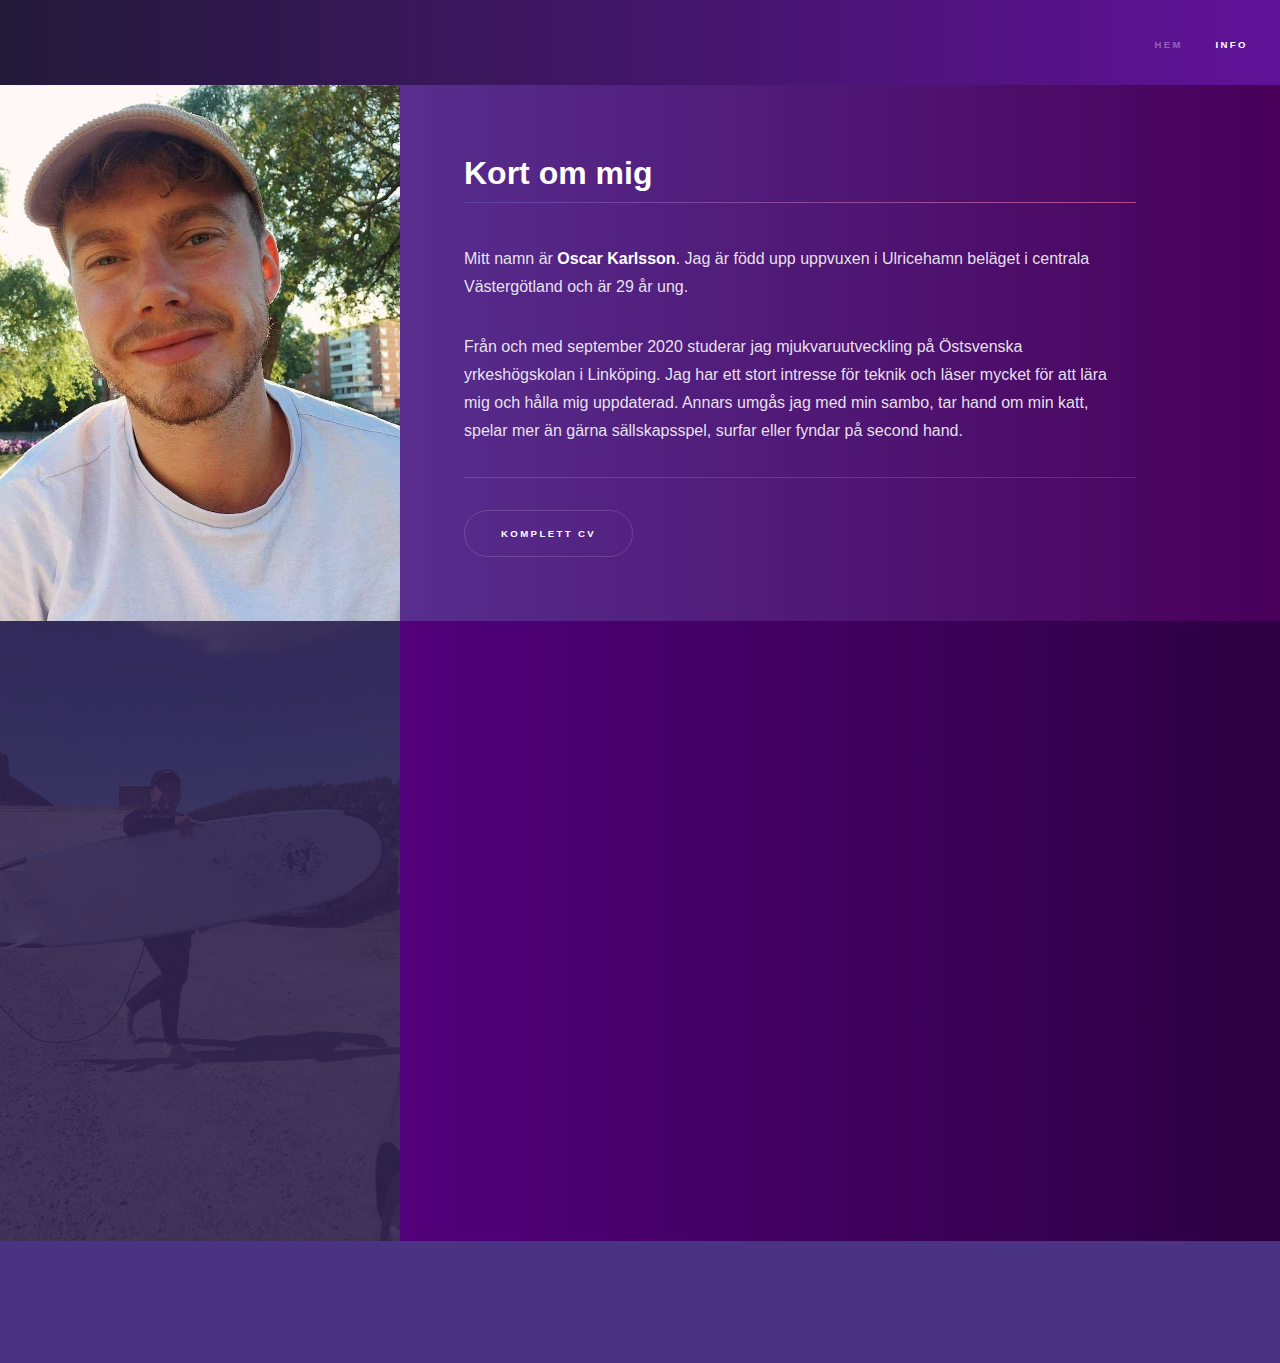
==== deepdive.html @ 20841251 "ready for publish" ====
<!DOCTYPE HTML>

<html>

<head>
	<title>Oscar Karlsson</title>
	<meta charset="utf-8" />
	<meta name="viewport" content="width=device-width, initial-scale=1, user-scalable=no" />
	<link rel="stylesheet" href="assets/css/main.css" />
	<noscript>
		<link rel="stylesheet" href="assets/css/noscript.css" />
	</noscript>
</head>

<body class="is-preload">
	<!-- Header -->
	<header id="header">
		<nav>
			<ul>
				<li><a href="index.html">Hem</a></li>
				<li><a href="deepdive.html" class="active">Info</a></li>
				<!--<li><a href="elements.html">Elements</a></li>-->
			</ul>
		</nav>
	</header>
	<!-- Wrapper -->
	<section id="one" class="wrapper style4 spotlights">
		<section>
			<a class="image"><img src="images/me.jpg" alt="" data-position="center center" /></a>
			<div class="content">
				<div class="inner">
					<h1 class="major">Kort om mig</h1>
					<p>Mitt namn är <b>Oscar Karlsson</b>. Jag är född upp uppvuxen i Ulricehamn
						beläget i centrala Västergötland och är 29 år ung. </p>
					<p>Från och med
						september 2020 studerar jag mjukvaruutveckling på Östsvenska
						yrkeshögskolan i Linköping. Jag har ett stort intresse för teknik och
						läser mycket för att lära mig och hålla mig uppdaterad.
						Annars umgås jag med min sambo, tar hand om min katt, spelar mer
						än gärna sällskapsspel, surfar eller fyndar på second hand.</p>
					<hr />
					<ul class="actions">
						<li><a href="images/CV.Oscar2.pdf" class="button fit">komplett CV</a></li>
					</ul>
				</div>
			</div>
		</section>
	</section>
	<section id="one" class="wrapper style5 spotlights">
		<section>
			<a class="image"><img src="images/surfs.jpg" alt="" data-position="center center" /></a>
			<div class="content">
				<div class="inner">
					<h1 class="major">Tekniker jag kan / vill jobba med</h1>
					<ul class="ul alt">
						<li>.NET C#</li>
						<li>GIT</li>
						<li>Jira</li>
						<li>Scrum</li>
						<li>Node.js</li>
						<li>HTML</li>
						<li>CSS</li>
						<li>Javascript</li>
						<li>SQL</li>
					</ul>
				</div>
			</div>
		</section>
	</section>
	<!-- Footer -->
	<footer id="footer" class="wrapper style1-alt">
		<div class="inner">
			<ul class="menu">

			</ul>
		</div>
	</footer>

	<!-- Scripts -->
	<script src="assets/js/jquery.min.js"></script>
	<script src="assets/js/jquery.scrollex.min.js"></script>
	<script src="assets/js/jquery.scrolly.min.js"></script>
	<script src="assets/js/browser.min.js"></script>
	<script src="assets/js/breakpoints.min.js"></script>
	<script src="assets/js/util.js"></script>
	<script src="assets/js/main.js"></script>

</body>

</html>
---- assets/css/main.css ----
@import url(fontawesome-all.min.css);

/*
	Hyperspace by HTML5 UP
	html5up.net | @ajlkn
	Free for personal and commercial use under the CCA 3.0 license (html5up.net/license)
*/

html, body, div, span, applet, object,
iframe, h1, h2, h3, h4, h5, h6, p, blockquote,
pre, a, abbr, acronym, address, big, cite,
code, del, dfn, em, img, ins, kbd, q, s, samp,
small, strike, strong, sub, sup, tt, var, b,
u, i, center, dl, dt, dd, ol, ul, li, fieldset,
form, label, legend, table, caption, tbody,
tfoot, thead, tr, th, td, article, aside,
canvas, details, embed, figure, figcaption,
footer, header, hgroup, menu, nav, output, ruby,
section, summary, time, mark, audio, video {
	margin: 0;
	padding: 0;
	border: 0;
	font-size: 100%;
	font: inherit;
	vertical-align: baseline;}

article, aside, details, figcaption, figure,
footer, header, hgroup, menu, nav, section {
	display: block;}

body {
	line-height: 1;
}

ol, ul {
	list-style: none;
}

blockquote, q {
	quotes: none;
}

	blockquote:before, blockquote:after, q:before, q:after {
		content: '';
		content: none;
	}

table {
	border-collapse: collapse;
	border-spacing: 0;
}

body {
	-webkit-text-size-adjust: none;
}

mark {
	background-color: transparent;
	color: inherit;
}

input::-moz-focus-inner {
	border: 0;
	padding: 0;
}

input, select, textarea {
	-moz-appearance: none;
	-webkit-appearance: none;
	-ms-appearance: none;
	appearance: none;
}

/* Basic */

	@-ms-viewport {
		width: device-width;
	}

	body {
		-ms-overflow-style: scrollbar;
	}

	@media screen and (max-width: 480px) {

		html, body {
			min-width: 320px;
		}

	}

	html {
		box-sizing: border-box;
	}

	*, *:before, *:after {
		box-sizing: inherit;
	}

	body {
		background: #312450;
	}

		body.is-preload *, body.is-preload *:before, body.is-preload *:after {
			-moz-animation: none !important;
			-webkit-animation: none !important;
			-ms-animation: none !important;
			animation: none !important;
			-moz-transition: none !important;
			-webkit-transition: none !important;
			-ms-transition: none !important;
			transition: none !important;
		}

/* Type */

	body, input, select, textarea {
		color: rgba(255, 255, 255, 0.877);
		font-family: -apple-system, BlinkMacSystemFont, 'Segoe UI', Roboto, Oxygen, Ubuntu, Cantarell, 'Open Sans', 'Helvetica Neue', sans-serif;
		font-size: 16.5pt;
		font-weight: normal;
		line-height: 1.75;
	}

		@media screen and (max-width: 1680px) {

			body, input, select, textarea {
				font-size: 13pt;
			}

		}

		@media screen and (max-width: 1280px) {

			body, input, select, textarea {
				font-size: 12pt;
			}

		}

		@media screen and (max-width: 360px) {

			body, input, select, textarea {
				font-size: 11pt;
			}

		}

	a {
		-moz-transition: color 0.2s ease, border-bottom-color 0.2s ease;
		-webkit-transition: color 0.2s ease, border-bottom-color 0.2s ease;
		-ms-transition: color 0.2s ease, border-bottom-color 0.2s ease;
		transition: color 0.2s ease, border-bottom-color 0.2s ease;
		border-bottom: dotted 1px rgba(255, 255, 255, 0.35);
		color: inherit;
		text-decoration: none;
	}

		a:hover {
			border-bottom-color: transparent;
			color: #ffffff;
		}

	strong, b {
		color: #ffffff;
		font-weight: bold;
	}

	em, i {
		font-style: italic;
	}

	p {
		margin: 0 0 2em 0;
	}

	h1, h2, h3, h4, h5, h6 {
		color: #ffffff;
		font-weight: bold;
		line-height: 1.5;
		margin: 0 0 0.5em 0;
	}

		h1 a, h2 a, h3 a, h4 a, h5 a, h6 a {
			color: inherit;
			text-decoration: none;
		}

	h1 {
		font-size: 2.0em;
	}

		h1.major {
			margin: 0 0 1.3em 0;
			position: relative;
			padding-bottom: 0.2em;
		}

			h1.major:after {
				background-image: -moz-linear-gradient(to right, #5e42a6, #b74e91);
				background-image: -webkit-linear-gradient(to right, #5e42a6, #b74e91);
				background-image: -ms-linear-gradient(to right, #5e42a6, #b74e91);
				background-image: linear-gradient(to right, #5e42a6, #b74e91);
				-moz-transition: max-width 0.2s ease;
				-webkit-transition: max-width 0.2s ease;
				-ms-transition: max-width 0.2s ease;
				transition: max-width 0.2s ease;
				border-radius: 0.2em;
				bottom: 0;
				content: '';
				height: 0.05em;
				position: absolute;
				right: 0;
				width: 100%;
			}

	h2 {
		font-size: 1.75em;
	}

	h3 {
		font-size: 1.1em;
	}

	h4 {
		font-size: 1em;
	}

	h5 {
		font-size: 0.8em;
	}

	h6 {
		font-size: 0.6em;
	}

	@media screen and (max-width: 736px) {

		h1 {
			font-size: 2em;
		}

		h2 {
			font-size: 1.25em;
		}

		h3 {
			font-size: 1em;
		}

		h4 {
			font-size: 0.8em;
		}

		h5 {
			font-size: 0.6em;
		}

		h6 {
			font-size: 0.6em;
		}

	}

	sub {
		font-size: 0.8em;
		position: relative;
		top: 0.5em;
	}

	sup {
		font-size: 0.8em;
		position: relative;
		top: -0.5em;
	}

	blockquote {
		border-left: solid 4px rgba(255, 255, 255, 0.15);
		font-style: italic;
		margin: 0 0 2em 0;
		padding: 0.5em 0 0.5em 2em;
	}

	code {
		background: rgba(255, 255, 255, 0.05);
		border-radius: 0.25em;
		border: solid 1px rgba(255, 255, 255, 0.15);
		font-family: "Courier New", monospace;
		font-size: 0.9em;
		margin: 0 0.25em;
		padding: 0.25em 0.65em;
	}

	pre {
		-webkit-overflow-scrolling: touch;
		font-family: "Courier New", monospace;
		font-size: 0.9em;
		margin: 0 0 2em 0;
	}

		pre code {
			display: block;
			line-height: 1.75em;
			padding: 1em 1.5em;
			overflow-x: auto;
		}

	hr {
		border: 0;
		border-bottom: solid 1px rgba(255, 255, 255, 0.15);
		margin: 2em 0;
	}

		hr.major {
			margin: 3em 0;
		}

	.align-left {
		text-align: left;
	}

	.align-center {
		text-align: center;
	}

	.align-right {
		text-align: right;
	}

/* Row */

	.row {
		display: flex;
		flex-wrap: wrap;
		box-sizing: border-box;
		align-items: stretch;
	}

		.row > * {
			box-sizing: border-box;
		}

		.row.gtr-uniform > * > :last-child {
			margin-bottom: 0;
		}

		.row.aln-left {
			justify-content: flex-start;
		}

		.row.aln-center {
			justify-content: center;
		}

		.row.aln-right {
			justify-content: flex-end;
		}

		.row.aln-top {
			align-items: flex-start;
		}

		.row.aln-middle {
			align-items: center;
		}

		.row.aln-bottom {
			align-items: flex-end;
		}

		.row > .imp {
			order: -1;
		}

		.row > .col-1 {
			width: 8.33333%;
		}

		.row > .off-1 {
			margin-left: 8.33333%;
		}

		.row > .col-2 {
			width: 16.66667%;
		}

		.row > .off-2 {
			margin-left: 16.66667%;
		}

		.row > .col-3 {
			width: 25%;
		}

		.row > .off-3 {
			margin-left: 25%;
		}

		.row > .col-4 {
			width: 33.33333%;
		}

		.row > .off-4 {
			margin-left: 33.33333%;
		}

		.row > .col-5 {
			width: 41.66667%;
		}

		.row > .off-5 {
			margin-left: 41.66667%;
		}

		.row > .col-6 {
			width: 50%;
		}

		.row > .off-6 {
			margin-left: 50%;
		}

		.row > .col-7 {
			width: 58.33333%;
		}

		.row > .off-7 {
			margin-left: 58.33333%;
		}

		.row > .col-8 {
			width: 66.66667%;
		}

		.row > .off-8 {
			margin-left: 66.66667%;
		}

		.row > .col-9 {
			width: 75%;
		}

		.row > .off-9 {
			margin-left: 75%;
		}

		.row > .col-10 {
			width: 83.33333%;
		}

		.row > .off-10 {
			margin-left: 83.33333%;
		}

		.row > .col-11 {
			width: 91.66667%;
		}

		.row > .off-11 {
			margin-left: 91.66667%;
		}

		.row > .col-12 {
			width: 100%;
		}

		.row > .off-12 {
			margin-left: 100%;
		}

		.row.gtr-0 {
			margin-top: 0;
			margin-left: 0em;
		}

			.row.gtr-0 > * {
				padding: 0 0 0 0em;
			}

			.row.gtr-0.gtr-uniform {
				margin-top: 0em;
			}

				.row.gtr-0.gtr-uniform > * {
					padding-top: 0em;
				}

		.row.gtr-25 {
			margin-top: 0;
			margin-left: -0.375em;
		}

			.row.gtr-25 > * {
				padding: 0 0 0 0.375em;
			}

			.row.gtr-25.gtr-uniform {
				margin-top: -0.375em;
			}

				.row.gtr-25.gtr-uniform > * {
					padding-top: 0.375em;
				}

		.row.gtr-50 {
			margin-top: 0;
			margin-left: -0.75em;
		}

			.row.gtr-50 > * {
				padding: 0 0 0 0.75em;
			}

			.row.gtr-50.gtr-uniform {
				margin-top: -0.75em;
			}

				.row.gtr-50.gtr-uniform > * {
					padding-top: 0.75em;
				}

		.row {
			margin-top: 0;
			margin-left: -1.5em;
		}

			.row > * {
				padding: 0 0 0 1.5em;
			}

			.row.gtr-uniform {
				margin-top: -1.5em;
			}

				.row.gtr-uniform > * {
					padding-top: 1.5em;
				}

		.row.gtr-150 {
			margin-top: 0;
			margin-left: -2.25em;
		}

			.row.gtr-150 > * {
				padding: 0 0 0 2.25em;
			}

			.row.gtr-150.gtr-uniform {
				margin-top: -2.25em;
			}

				.row.gtr-150.gtr-uniform > * {
					padding-top: 2.25em;
				}

		.row.gtr-200 {
			margin-top: 0;
			margin-left: -3em;
		}

			.row.gtr-200 > * {
				padding: 0 0 0 3em;
			}

			.row.gtr-200.gtr-uniform {
				margin-top: -3em;
			}

				.row.gtr-200.gtr-uniform > * {
					padding-top: 3em;
				}

		@media screen and (max-width: 1680px) {

			.row {
				display: flex;
				flex-wrap: wrap;
				box-sizing: border-box;
				align-items: stretch;
			}

				.row > * {
					box-sizing: border-box;
				}

				.row.gtr-uniform > * > :last-child {
					margin-bottom: 0;
				}

				.row.aln-left {
					justify-content: flex-start;
				}

				.row.aln-center {
					justify-content: center;
				}

				.row.aln-right {
					justify-content: flex-end;
				}

				.row.aln-top {
					align-items: flex-start;
				}

				.row.aln-middle {
					align-items: center;
				}

				.row.aln-bottom {
					align-items: flex-end;
				}

				.row > .imp-xlarge {
					order: -1;
				}

				.row > .col-1-xlarge {
					width: 8.33333%;
				}

				.row > .off-1-xlarge {
					margin-left: 8.33333%;
				}

				.row > .col-2-xlarge {
					width: 16.66667%;
				}

				.row > .off-2-xlarge {
					margin-left: 16.66667%;
				}

				.row > .col-3-xlarge {
					width: 25%;
				}

				.row > .off-3-xlarge {
					margin-left: 25%;
				}

				.row > .col-4-xlarge {
					width: 33.33333%;
				}

				.row > .off-4-xlarge {
					margin-left: 33.33333%;
				}

				.row > .col-5-xlarge {
					width: 41.66667%;
				}

				.row > .off-5-xlarge {
					margin-left: 41.66667%;
				}

				.row > .col-6-xlarge {
					width: 50%;
				}

				.row > .off-6-xlarge {
					margin-left: 50%;
				}

				.row > .col-7-xlarge {
					width: 58.33333%;
				}

				.row > .off-7-xlarge {
					margin-left: 58.33333%;
				}

				.row > .col-8-xlarge {
					width: 66.66667%;
				}

				.row > .off-8-xlarge {
					margin-left: 66.66667%;
				}

				.row > .col-9-xlarge {
					width: 75%;
				}

				.row > .off-9-xlarge {
					margin-left: 75%;
				}

				.row > .col-10-xlarge {
					width: 83.33333%;
				}

				.row > .off-10-xlarge {
					margin-left: 83.33333%;
				}

				.row > .col-11-xlarge {
					width: 91.66667%;
				}

				.row > .off-11-xlarge {
					margin-left: 91.66667%;
				}

				.row > .col-12-xlarge {
					width: 100%;
				}

				.row > .off-12-xlarge {
					margin-left: 100%;
				}

				.row.gtr-0 {
					margin-top: 0;
					margin-left: 0em;
				}

					.row.gtr-0 > * {
						padding: 0 0 0 0em;
					}

					.row.gtr-0.gtr-uniform {
						margin-top: 0em;
					}

						.row.gtr-0.gtr-uniform > * {
							padding-top: 0em;
						}

				.row.gtr-25 {
					margin-top: 0;
					margin-left: -0.375em;
				}

					.row.gtr-25 > * {
						padding: 0 0 0 0.375em;
					}

					.row.gtr-25.gtr-uniform {
						margin-top: -0.375em;
					}

						.row.gtr-25.gtr-uniform > * {
							padding-top: 0.375em;
						}

				.row.gtr-50 {
					margin-top: 0;
					margin-left: -0.75em;
				}

					.row.gtr-50 > * {
						padding: 0 0 0 0.75em;
					}

					.row.gtr-50.gtr-uniform {
						margin-top: -0.75em;
					}

						.row.gtr-50.gtr-uniform > * {
							padding-top: 0.75em;
						}

				.row {
					margin-top: 0;
					margin-left: -1.5em;
				}

					.row > * {
						padding: 0 0 0 1.5em;
					}

					.row.gtr-uniform {
						margin-top: -1.5em;
					}

						.row.gtr-uniform > * {
							padding-top: 1.5em;
						}

				.row.gtr-150 {
					margin-top: 0;
					margin-left: -2.25em;
				}

					.row.gtr-150 > * {
						padding: 0 0 0 2.25em;
					}

					.row.gtr-150.gtr-uniform {
						margin-top: -2.25em;
					}

						.row.gtr-150.gtr-uniform > * {
							padding-top: 2.25em;
						}

				.row.gtr-200 {
					margin-top: 0;
					margin-left: -3em;
				}

					.row.gtr-200 > * {
						padding: 0 0 0 3em;
					}

					.row.gtr-200.gtr-uniform {
						margin-top: -3em;
					}

						.row.gtr-200.gtr-uniform > * {
							padding-top: 3em;
						}

		}

		@media screen and (max-width: 1280px) {

			.row {
				display: flex;
				flex-wrap: wrap;
				box-sizing: border-box;
				align-items: stretch;
			}

				.row > * {
					box-sizing: border-box;
				}

				.row.gtr-uniform > * > :last-child {
					margin-bottom: 0;
				}

				.row.aln-left {
					justify-content: flex-start;
				}

				.row.aln-center {
					justify-content: center;
				}

				.row.aln-right {
					justify-content: flex-end;
				}

				.row.aln-top {
					align-items: flex-start;
				}

				.row.aln-middle {
					align-items: center;
				}

				.row.aln-bottom {
					align-items: flex-end;
				}

				.row > .imp-large {
					order: -1;
				}

				.row > .col-1-large {
					width: 8.33333%;
				}

				.row > .off-1-large {
					margin-left: 8.33333%;
				}

				.row > .col-2-large {
					width: 16.66667%;
				}

				.row > .off-2-large {
					margin-left: 16.66667%;
				}

				.row > .col-3-large {
					width: 25%;
				}

				.row > .off-3-large {
					margin-left: 25%;
				}

				.row > .col-4-large {
					width: 33.33333%;
				}

				.row > .off-4-large {
					margin-left: 33.33333%;
				}

				.row > .col-5-large {
					width: 41.66667%;
				}

				.row > .off-5-large {
					margin-left: 41.66667%;
				}

				.row > .col-6-large {
					width: 50%;
				}

				.row > .off-6-large {
					margin-left: 50%;
				}

				.row > .col-7-large {
					width: 58.33333%;
				}

				.row > .off-7-large {
					margin-left: 58.33333%;
				}

				.row > .col-8-large {
					width: 66.66667%;
				}

				.row > .off-8-large {
					margin-left: 66.66667%;
				}

				.row > .col-9-large {
					width: 75%;
				}

				.row > .off-9-large {
					margin-left: 75%;
				}

				.row > .col-10-large {
					width: 83.33333%;
				}

				.row > .off-10-large {
					margin-left: 83.33333%;
				}

				.row > .col-11-large {
					width: 91.66667%;
				}

				.row > .off-11-large {
					margin-left: 91.66667%;
				}

				.row > .col-12-large {
					width: 100%;
				}

				.row > .off-12-large {
					margin-left: 100%;
				}

				.row.gtr-0 {
					margin-top: 0;
					margin-left: 0em;
				}

					.row.gtr-0 > * {
						padding: 0 0 0 0em;
					}

					.row.gtr-0.gtr-uniform {
						margin-top: 0em;
					}

						.row.gtr-0.gtr-uniform > * {
							padding-top: 0em;
						}

				.row.gtr-25 {
					margin-top: 0;
					margin-left: -0.375em;
				}

					.row.gtr-25 > * {
						padding: 0 0 0 0.375em;
					}

					.row.gtr-25.gtr-uniform {
						margin-top: -0.375em;
					}

						.row.gtr-25.gtr-uniform > * {
							padding-top: 0.375em;
						}

				.row.gtr-50 {
					margin-top: 0;
					margin-left: -0.75em;
				}

					.row.gtr-50 > * {
						padding: 0 0 0 0.75em;
					}

					.row.gtr-50.gtr-uniform {
						margin-top: -0.75em;
					}

						.row.gtr-50.gtr-uniform > * {
							padding-top: 0.75em;
						}

				.row {
					margin-top: 0;
					margin-left: -1.5em;
				}

					.row > * {
						padding: 0 0 0 1.5em;
					}

					.row.gtr-uniform {
						margin-top: -1.5em;
					}

						.row.gtr-uniform > * {
							padding-top: 1.5em;
						}

				.row.gtr-150 {
					margin-top: 0;
					margin-left: -2.25em;
				}

					.row.gtr-150 > * {
						padding: 0 0 0 2.25em;
					}

					.row.gtr-150.gtr-uniform {
						margin-top: -2.25em;
					}

						.row.gtr-150.gtr-uniform > * {
							padding-top: 2.25em;
						}

				.row.gtr-200 {
					margin-top: 0;
					margin-left: -3em;
				}

					.row.gtr-200 > * {
						padding: 0 0 0 3em;
					}

					.row.gtr-200.gtr-uniform {
						margin-top: -3em;
					}

						.row.gtr-200.gtr-uniform > * {
							padding-top: 3em;
						}

		}

		@media screen and (max-width: 980px) {

			.row {
				display: flex;
				flex-wrap: wrap;
				box-sizing: border-box;
				align-items: stretch;
			}

				.row > * {
					box-sizing: border-box;
				}

				.row.gtr-uniform > * > :last-child {
					margin-bottom: 0;
				}

				.row.aln-left {
					justify-content: flex-start;
				}

				.row.aln-center {
					justify-content: center;
				}

				.row.aln-right {
					justify-content: flex-end;
				}

				.row.aln-top {
					align-items: flex-start;
				}

				.row.aln-middle {
					align-items: center;
				}

				.row.aln-bottom {
					align-items: flex-end;
				}

				.row > .imp-medium {
					order: -1;
				}

				.row > .col-1-medium {
					width: 8.33333%;
				}

				.row > .off-1-medium {
					margin-left: 8.33333%;
				}

				.row > .col-2-medium {
					width: 16.66667%;
				}

				.row > .off-2-medium {
					margin-left: 16.66667%;
				}

				.row > .col-3-medium {
					width: 25%;
				}

				.row > .off-3-medium {
					margin-left: 25%;
				}

				.row > .col-4-medium {
					width: 33.33333%;
				}

				.row > .off-4-medium {
					margin-left: 33.33333%;
				}

				.row > .col-5-medium {
					width: 41.66667%;
				}

				.row > .off-5-medium {
					margin-left: 41.66667%;
				}

				.row > .col-6-medium {
					width: 50%;
				}

				.row > .off-6-medium {
					margin-left: 50%;
				}

				.row > .col-7-medium {
					width: 58.33333%;
				}

				.row > .off-7-medium {
					margin-left: 58.33333%;
				}

				.row > .col-8-medium {
					width: 66.66667%;
				}

				.row > .off-8-medium {
					margin-left: 66.66667%;
				}

				.row > .col-9-medium {
					width: 75%;
				}

				.row > .off-9-medium {
					margin-left: 75%;
				}

				.row > .col-10-medium {
					width: 83.33333%;
				}

				.row > .off-10-medium {
					margin-left: 83.33333%;
				}

				.row > .col-11-medium {
					width: 91.66667%;
				}

				.row > .off-11-medium {
					margin-left: 91.66667%;
				}

				.row > .col-12-medium {
					width: 100%;
				}

				.row > .off-12-medium {
					margin-left: 100%;
				}

				.row.gtr-0 {
					margin-top: 0;
					margin-left: 0em;
				}

					.row.gtr-0 > * {
						padding: 0 0 0 0em;
					}

					.row.gtr-0.gtr-uniform {
						margin-top: 0em;
					}

						.row.gtr-0.gtr-uniform > * {
							padding-top: 0em;
						}

				.row.gtr-25 {
					margin-top: 0;
					margin-left: -0.375em;
				}

					.row.gtr-25 > * {
						padding: 0 0 0 0.375em;
					}

					.row.gtr-25.gtr-uniform {
						margin-top: -0.375em;
					}

						.row.gtr-25.gtr-uniform > * {
							padding-top: 0.375em;
						}

				.row.gtr-50 {
					margin-top: 0;
					margin-left: -0.75em;
				}

					.row.gtr-50 > * {
						padding: 0 0 0 0.75em;
					}

					.row.gtr-50.gtr-uniform {
						margin-top: -0.75em;
					}

						.row.gtr-50.gtr-uniform > * {
							padding-top: 0.75em;
						}

				.row {
					margin-top: 0;
					margin-left: -1.5em;
				}

					.row > * {
						padding: 0 0 0 1.5em;
					}

					.row.gtr-uniform {
						margin-top: -1.5em;
					}

						.row.gtr-uniform > * {
							padding-top: 1.5em;
						}

				.row.gtr-150 {
					margin-top: 0;
					margin-left: -2.25em;
				}

					.row.gtr-150 > * {
						padding: 0 0 0 2.25em;
					}

					.row.gtr-150.gtr-uniform {
						margin-top: -2.25em;
					}

						.row.gtr-150.gtr-uniform > * {
							padding-top: 2.25em;
						}

				.row.gtr-200 {
					margin-top: 0;
					margin-left: -3em;
				}

					.row.gtr-200 > * {
						padding: 0 0 0 3em;
					}

					.row.gtr-200.gtr-uniform {
						margin-top: -3em;
					}

						.row.gtr-200.gtr-uniform > * {
							padding-top: 3em;
						}

		}

		@media screen and (max-width: 736px) {

			.row {
				display: flex;
				flex-wrap: wrap;
				box-sizing: border-box;
				align-items: stretch;
			}

				.row > * {
					box-sizing: border-box;
				}

				.row.gtr-uniform > * > :last-child {
					margin-bottom: 0;
				}

				.row.aln-left {
					justify-content: flex-start;
				}

				.row.aln-center {
					justify-content: center;
				}

				.row.aln-right {
					justify-content: flex-end;
				}

				.row.aln-top {
					align-items: flex-start;
				}

				.row.aln-middle {
					align-items: center;
				}

				.row.aln-bottom {
					align-items: flex-end;
				}

				.row > .imp-small {
					order: -1;
				}

				.row > .col-1-small {
					width: 8.33333%;
				}

				.row > .off-1-small {
					margin-left: 8.33333%;
				}

				.row > .col-2-small {
					width: 16.66667%;
				}

				.row > .off-2-small {
					margin-left: 16.66667%;
				}

				.row > .col-3-small {
					width: 25%;
				}

				.row > .off-3-small {
					margin-left: 25%;
				}

				.row > .col-4-small {
					width: 33.33333%;
				}

				.row > .off-4-small {
					margin-left: 33.33333%;
				}

				.row > .col-5-small {
					width: 41.66667%;
				}

				.row > .off-5-small {
					margin-left: 41.66667%;
				}

				.row > .col-6-small {
					width: 50%;
				}

				.row > .off-6-small {
					margin-left: 50%;
				}

				.row > .col-7-small {
					width: 58.33333%;
				}

				.row > .off-7-small {
					margin-left: 58.33333%;
				}

				.row > .col-8-small {
					width: 66.66667%;
				}

				.row > .off-8-small {
					margin-left: 66.66667%;
				}

				.row > .col-9-small {
					width: 75%;
				}

				.row > .off-9-small {
					margin-left: 75%;
				}

				.row > .col-10-small {
					width: 83.33333%;
				}

				.row > .off-10-small {
					margin-left: 83.33333%;
				}

				.row > .col-11-small {
					width: 91.66667%;
				}

				.row > .off-11-small {
					margin-left: 91.66667%;
				}

				.row > .col-12-small {
					width: 100%;
				}

				.row > .off-12-small {
					margin-left: 100%;
				}

				.row.gtr-0 {
					margin-top: 0;
					margin-left: 0em;
				}

					.row.gtr-0 > * {
						padding: 0 0 0 0em;
					}

					.row.gtr-0.gtr-uniform {
						margin-top: 0em;
					}

						.row.gtr-0.gtr-uniform > * {
							padding-top: 0em;
						}

				.row.gtr-25 {
					margin-top: 0;
					margin-left: -0.375em;
				}

					.row.gtr-25 > * {
						padding: 0 0 0 0.375em;
					}

					.row.gtr-25.gtr-uniform {
						margin-top: -0.375em;
					}

						.row.gtr-25.gtr-uniform > * {
							padding-top: 0.375em;
						}

				.row.gtr-50 {
					margin-top: 0;
					margin-left: -0.75em;
				}

					.row.gtr-50 > * {
						padding: 0 0 0 0.75em;
					}

					.row.gtr-50.gtr-uniform {
						margin-top: -0.75em;
					}

						.row.gtr-50.gtr-uniform > * {
							padding-top: 0.75em;
						}

				.row {
					margin-top: 0;
					margin-left: -1.5em;
				}

					.row > * {
						padding: 0 0 0 1.5em;
					}

					.row.gtr-uniform {
						margin-top: -1.5em;
					}

						.row.gtr-uniform > * {
							padding-top: 1.5em;
						}

				.row.gtr-150 {
					margin-top: 0;
					margin-left: -2.25em;
				}

					.row.gtr-150 > * {
						padding: 0 0 0 2.25em;
					}

					.row.gtr-150.gtr-uniform {
						margin-top: -2.25em;
					}

						.row.gtr-150.gtr-uniform > * {
							padding-top: 2.25em;
						}

				.row.gtr-200 {
					margin-top: 0;
					margin-left: -3em;
				}

					.row.gtr-200 > * {
						padding: 0 0 0 3em;
					}

					.row.gtr-200.gtr-uniform {
						margin-top: -3em;
					}

						.row.gtr-200.gtr-uniform > * {
							padding-top: 3em;
						}

		}

		@media screen and (max-width: 480px) {

			.row {
				display: flex;
				flex-wrap: wrap;
				box-sizing: border-box;
				align-items: stretch;
			}

				.row > * {
					box-sizing: border-box;
				}

				.row.gtr-uniform > * > :last-child {
					margin-bottom: 0;
				}

				.row.aln-left {
					justify-content: flex-start;
				}

				.row.aln-center {
					justify-content: center;
				}

				.row.aln-right {
					justify-content: flex-end;
				}

				.row.aln-top {
					align-items: flex-start;
				}

				.row.aln-middle {
					align-items: center;
				}

				.row.aln-bottom {
					align-items: flex-end;
				}

				.row > .imp-xsmall {
					order: -1;
				}

				.row > .col-1-xsmall {
					width: 8.33333%;
				}

				.row > .off-1-xsmall {
					margin-left: 8.33333%;
				}

				.row > .col-2-xsmall {
					width: 16.66667%;
				}

				.row > .off-2-xsmall {
					margin-left: 16.66667%;
				}

				.row > .col-3-xsmall {
					width: 25%;
				}

				.row > .off-3-xsmall {
					margin-left: 25%;
				}

				.row > .col-4-xsmall {
					width: 33.33333%;
				}

				.row > .off-4-xsmall {
					margin-left: 33.33333%;
				}

				.row > .col-5-xsmall {
					width: 41.66667%;
				}

				.row > .off-5-xsmall {
					margin-left: 41.66667%;
				}

				.row > .col-6-xsmall {
					width: 50%;
				}

				.row > .off-6-xsmall {
					margin-left: 50%;
				}

				.row > .col-7-xsmall {
					width: 58.33333%;
				}

				.row > .off-7-xsmall {
					margin-left: 58.33333%;
				}

				.row > .col-8-xsmall {
					width: 66.66667%;
				}

				.row > .off-8-xsmall {
					margin-left: 66.66667%;
				}

				.row > .col-9-xsmall {
					width: 75%;
				}

				.row > .off-9-xsmall {
					margin-left: 75%;
				}

				.row > .col-10-xsmall {
					width: 83.33333%;
				}

				.row > .off-10-xsmall {
					margin-left: 83.33333%;
				}

				.row > .col-11-xsmall {
					width: 91.66667%;
				}

				.row > .off-11-xsmall {
					margin-left: 91.66667%;
				}

				.row > .col-12-xsmall {
					width: 100%;
				}

				.row > .off-12-xsmall {
					margin-left: 100%;
				}

				.row.gtr-0 {
					margin-top: 0;
					margin-left: 0em;
				}

					.row.gtr-0 > * {
						padding: 0 0 0 0em;
					}

					.row.gtr-0.gtr-uniform {
						margin-top: 0em;
					}

						.row.gtr-0.gtr-uniform > * {
							padding-top: 0em;
						}

				.row.gtr-25 {
					margin-top: 0;
					margin-left: -0.375em;
				}

					.row.gtr-25 > * {
						padding: 0 0 0 0.375em;
					}

					.row.gtr-25.gtr-uniform {
						margin-top: -0.375em;
					}

						.row.gtr-25.gtr-uniform > * {
							padding-top: 0.375em;
						}

				.row.gtr-50 {
					margin-top: 0;
					margin-left: -0.75em;
				}

					.row.gtr-50 > * {
						padding: 0 0 0 0.75em;
					}

					.row.gtr-50.gtr-uniform {
						margin-top: -0.75em;
					}

						.row.gtr-50.gtr-uniform > * {
							padding-top: 0.75em;
						}

				.row {
					margin-top: 0;
					margin-left: -1.5em;
				}

					.row > * {
						padding: 0 0 0 1.5em;
					}

					.row.gtr-uniform {
						margin-top: -1.5em;
					}

						.row.gtr-uniform > * {
							padding-top: 1.5em;
						}

				.row.gtr-150 {
					margin-top: 0;
					margin-left: -2.25em;
				}

					.row.gtr-150 > * {
						padding: 0 0 0 2.25em;
					}

					.row.gtr-150.gtr-uniform {
						margin-top: -2.25em;
					}

						.row.gtr-150.gtr-uniform > * {
							padding-top: 2.25em;
						}

				.row.gtr-200 {
					margin-top: 0;
					margin-left: -3em;
				}

					.row.gtr-200 > * {
						padding: 0 0 0 3em;
					}

					.row.gtr-200.gtr-uniform {
						margin-top: -3em;
					}

						.row.gtr-200.gtr-uniform > * {
							padding-top: 3em;
						}

		}

/* Box */

	.box {
		border-radius: 0.25em;
		border: solid 1px rgba(255, 255, 255, 0.15);
		margin-bottom: 2em;
		padding: 1.5em;
	}

		.box > :last-child,
		.box > :last-child > :last-child,
		.box > :last-child > :last-child > :last-child {
			margin-bottom: 0;
		}

		.box.alt {
			border: 0;
			border-radius: 0;
			padding: 0;
		}

/* Button */

	input[type="submit"],
	input[type="reset"],
	input[type="button"],
	button,
	.button {
		-moz-appearance: none;
		-webkit-appearance: none;
		-ms-appearance: none;
		appearance: none;
		-moz-transition: border-color 0.2s ease;
		-webkit-transition: border-color 0.2s ease;
		-ms-transition: border-color 0.2s ease;
		transition: border-color 0.2s ease;
		background-color: transparent;
		border: solid 1px !important;
		border-color: rgba(255, 255, 255, 0.15) !important;
		border-radius: 3em;
		color: #ffffff !important;
		cursor: pointer;
		display: inline-block;
		font-size: 0.6em;
		font-weight: bold;
		height: calc(4.75em + 2px);
		letter-spacing: 0.25em;
		line-height: 4.75em;
		outline: 0;
		padding: 0 3.75em;
		position: relative;
		text-align: center;
		text-decoration: none;
		text-transform: uppercase;
		white-space: nowrap;
	}

		input[type="submit"]:after,
		input[type="reset"]:after,
		input[type="button"]:after,
		button:after,
		.button:after {
			-moz-transform: scale(0.25);
			-webkit-transform: scale(0.25);
			-ms-transform: scale(0.25);
			transform: scale(0.25);
			pointer-events: none;
			-moz-transition: opacity 0.2s ease, -moz-transform 0.2s ease;
			-webkit-transition: opacity 0.2s ease, -webkit-transform 0.2s ease;
			-ms-transition: opacity 0.2s ease, -ms-transform 0.2s ease;
			transition: opacity 0.2s ease, transform 0.2s ease;
			background: #ffffff;
			border-radius: 3em;
			content: '';
			height: 100%;
			left: 0;
			opacity: 0;
			position: absolute;
			top: 0;
			width: 100%;
		}

		input[type="submit"].icon:before,
		input[type="reset"].icon:before,
		input[type="button"].icon:before,
		button.icon:before,
		.button.icon:before {
			margin-right: 0.75em;
		}

		input[type="submit"].fit,
		input[type="reset"].fit,
		input[type="button"].fit,
		button.fit,
		.button.fit {
			width: 100%;
		}

		input[type="submit"].small,
		input[type="reset"].small,
		input[type="button"].small,
		button.small,
		.button.small {
			font-size: 0.4em;
		}

		input[type="submit"].large,
		input[type="reset"].large,
		input[type="button"].large,
		button.large,
		.button.large {
			font-size: 0.8em;
		}

		input[type="submit"].primary,
		input[type="reset"].primary,
		input[type="button"].primary,
		button.primary,
		.button.primary {
			background-color: #ffffff;
			color: #312450 !important;
		}

			input[type="submit"].primary:after,
			input[type="reset"].primary:after,
			input[type="button"].primary:after,
			button.primary:after,
			.button.primary:after {
				display: none;
			}

		input[type="submit"].disabled, input[type="submit"]:disabled,
		input[type="reset"].disabled,
		input[type="reset"]:disabled,
		input[type="button"].disabled,
		input[type="button"]:disabled,
		button.disabled,
		button:disabled,
		.button.disabled,
		.button:disabled {
			cursor: default;
			opacity: 0.5;
			pointer-events: none;
		}

		input[type="submit"]:hover,
		input[type="reset"]:hover,
		input[type="button"]:hover,
		button:hover,
		.button:hover {
			border-color: rgba(255, 255, 255, 0.55) !important;
		}

			input[type="submit"]:hover:after,
			input[type="reset"]:hover:after,
			input[type="button"]:hover:after,
			button:hover:after,
			.button:hover:after {
				opacity: 0.05;
				-moz-transform: scale(1);
				-webkit-transform: scale(1);
				-ms-transform: scale(1);
				transform: scale(1);
			}

			input[type="submit"]:hover:active,
			input[type="reset"]:hover:active,
			input[type="button"]:hover:active,
			button:hover:active,
			.button:hover:active {
				border-color: #ffffff !important;
			}

				input[type="submit"]:hover:active:after,
				input[type="reset"]:hover:active:after,
				input[type="button"]:hover:active:after,
				button:hover:active:after,
				.button:hover:active:after {
					opacity: 0.1;
				}

/* Features */

	.features {
		display: -moz-flex;
		display: -webkit-flex;
		display: -ms-flex;
		display: flex;
		-moz-flex-wrap: wrap;
		-webkit-flex-wrap: wrap;
		-ms-flex-wrap: wrap;
		flex-wrap: wrap;
		border-radius: 0.25em;
		border: solid 1px rgba(255, 255, 255, 0.15);
		background: rgba(255, 255, 255, 0.05);
		margin: 0 0 2em 0;
	}

		.features section {
			padding: 3.5em 3em 1em 7em ;
			width: 50%;
			border-top: solid 1px rgba(255, 255, 255, 0.15);
			position: relative;
		}

			.features section:nth-child(-n + 2) {
				border-top-width: 0;
			}

			.features section:nth-child(2n) {
				border-left: solid 1px rgba(255, 255, 255, 0.15);
			}

			.features section .icon {
				-moz-transition: opacity 0.5s ease, -moz-transform 0.5s ease;
				-webkit-transition: opacity 0.5s ease, -webkit-transform 0.5s ease;
				-ms-transition: opacity 0.5s ease, -ms-transform 0.5s ease;
				transition: opacity 0.5s ease, transform 0.5s ease;
				-moz-transition-delay: 1s;
				-webkit-transition-delay: 1s;
				-ms-transition-delay: 1s;
				transition-delay: 1s;
				-moz-transform: scale(1);
				-webkit-transform: scale(1);
				-ms-transform: scale(1);
				transform: scale(1);
				position: absolute;
				left: 3em;
				top: 3em;
				opacity: 1;
			}

			.features section:nth-child(1) .icon {
				-moz-transition-delay: 0.15s;
				-webkit-transition-delay: 0.15s;
				-ms-transition-delay: 0.15s;
				transition-delay: 0.15s;
			}

			.features section:nth-child(2) .icon {
				-moz-transition-delay: 0.3s;
				-webkit-transition-delay: 0.3s;
				-ms-transition-delay: 0.3s;
				transition-delay: 0.3s;
			}

			.features section:nth-child(3) .icon {
				-moz-transition-delay: 0.45s;
				-webkit-transition-delay: 0.45s;
				-ms-transition-delay: 0.45s;
				transition-delay: 0.45s;
			}

			.features section:nth-child(4) .icon {
				-moz-transition-delay: 0.6s;
				-webkit-transition-delay: 0.6s;
				-ms-transition-delay: 0.6s;
				transition-delay: 0.6s;
			}

			.features section:nth-child(5) .icon {
				-moz-transition-delay: 0.75s;
				-webkit-transition-delay: 0.75s;
				-ms-transition-delay: 0.75s;
				transition-delay: 0.75s;
			}

			.features section:nth-child(6) .icon {
				-moz-transition-delay: 0.9s;
				-webkit-transition-delay: 0.9s;
				-ms-transition-delay: 0.9s;
				transition-delay: 0.9s;
			}

			.features section:nth-child(7) .icon {
				-moz-transition-delay: 1.05s;
				-webkit-transition-delay: 1.05s;
				-ms-transition-delay: 1.05s;
				transition-delay: 1.05s;
			}

			.features section:nth-child(8) .icon {
				-moz-transition-delay: 1.2s;
				-webkit-transition-delay: 1.2s;
				-ms-transition-delay: 1.2s;
				transition-delay: 1.2s;
			}

			.features section:nth-child(9) .icon {
				-moz-transition-delay: 1.35s;
				-webkit-transition-delay: 1.35s;
				-ms-transition-delay: 1.35s;
				transition-delay: 1.35s;
			}

			.features section:nth-child(10) .icon {
				-moz-transition-delay: 1.5s;
				-webkit-transition-delay: 1.5s;
				-ms-transition-delay: 1.5s;
				transition-delay: 1.5s;
			}

			.features section:nth-child(11) .icon {
				-moz-transition-delay: 1.65s;
				-webkit-transition-delay: 1.65s;
				-ms-transition-delay: 1.65s;
				transition-delay: 1.65s;
			}

			.features section:nth-child(12) .icon {
				-moz-transition-delay: 1.8s;
				-webkit-transition-delay: 1.8s;
				-ms-transition-delay: 1.8s;
				transition-delay: 1.8s;
			}

			.features section:nth-child(13) .icon {
				-moz-transition-delay: 1.95s;
				-webkit-transition-delay: 1.95s;
				-ms-transition-delay: 1.95s;
				transition-delay: 1.95s;
			}

			.features section:nth-child(14) .icon {
				-moz-transition-delay: 2.1s;
				-webkit-transition-delay: 2.1s;
				-ms-transition-delay: 2.1s;
				transition-delay: 2.1s;
			}

			.features section:nth-child(15) .icon {
				-moz-transition-delay: 2.25s;
				-webkit-transition-delay: 2.25s;
				-ms-transition-delay: 2.25s;
				transition-delay: 2.25s;
			}

			.features section:nth-child(16) .icon {
				-moz-transition-delay: 2.4s;
				-webkit-transition-delay: 2.4s;
				-ms-transition-delay: 2.4s;
				transition-delay: 2.4s;
			}

			.features section:nth-child(17) .icon {
				-moz-transition-delay: 2.55s;
				-webkit-transition-delay: 2.55s;
				-ms-transition-delay: 2.55s;
				transition-delay: 2.55s;
			}

			.features section:nth-child(18) .icon {
				-moz-transition-delay: 2.7s;
				-webkit-transition-delay: 2.7s;
				-ms-transition-delay: 2.7s;
				transition-delay: 2.7s;
			}

			.features section:nth-child(19) .icon {
				-moz-transition-delay: 2.85s;
				-webkit-transition-delay: 2.85s;
				-ms-transition-delay: 2.85s;
				transition-delay: 2.85s;
			}

			.features section:nth-child(20) .icon {
				-moz-transition-delay: 3s;
				-webkit-transition-delay: 3s;
				-ms-transition-delay: 3s;
				transition-delay: 3s;
			}

		.features.inactive section .icon {
			-moz-transform: scale(0.5);
			-webkit-transform: scale(0.5);
			-ms-transform: scale(0.5);
			transform: scale(0.5);
			opacity: 0;
		}

		@media screen and (max-width: 980px) {

			.features {
				display: block;
			}

				.features section {
					border-top-width: 1px !important;
					border-left-width: 0 !important;
					width: 100%;
				}

					.features section:first-child {
						border-top-width: 0 !important;
					}

		}

		@media screen and (max-width: 736px) {

			.features section {
				padding: 2.5em 1.5em 0.1em 5.5em ;
			}

				.features section .icon {
					left: 1.5em;
					top: 2em;
				}

		}

		@media screen and (max-width: 480px) {

			.features section {
				padding: 2em 1.5em 0.1em 1.5em ;
			}

				.features section .icon {
					left: 0;
					position: relative;
					top: 0;
				}

		}

/* Form */

	form {
		margin: 0 0 2em 0;
	}

		form > :last-child {
			margin-bottom: 0;
		}

		form > .fields {
			display: -moz-flex;
			display: -webkit-flex;
			display: -ms-flex;
			display: flex;
			-moz-flex-wrap: wrap;
			-webkit-flex-wrap: wrap;
			-ms-flex-wrap: wrap;
			flex-wrap: wrap;
			width: calc(100% + 3em);
			margin: -1.5em 0 2em -1.5em;
		}

			form > .fields > .field {
				-moz-flex-grow: 0;
				-webkit-flex-grow: 0;
				-ms-flex-grow: 0;
				flex-grow: 0;
				-moz-flex-shrink: 0;
				-webkit-flex-shrink: 0;
				-ms-flex-shrink: 0;
				flex-shrink: 0;
				padding: 1.5em 0 0 1.5em;
				width: calc(100% - 1.5em);
			}

				form > .fields > .field.half {
					width: calc(50% - 0.75em);
				}

				form > .fields > .field.third {
					width: calc(100%/3 - 0.5em);
				}

				form > .fields > .field.quarter {
					width: calc(25% - 0.375em);
				}

		@media screen and (max-width: 480px) {

			form > .fields {
				width: calc(100% + 3em);
				margin: -1.5em 0 2em -1.5em;
			}

				form > .fields > .field {
					padding: 1.5em 0 0 1.5em;
					width: calc(100% - 1.5em);
				}

					form > .fields > .field.half {
						width: calc(100% - 1.5em);
					}

					form > .fields > .field.third {
						width: calc(100% - 1.5em);
					}

					form > .fields > .field.quarter {
						width: calc(100% - 1.5em);
					}

		}

	label {
		color: #ffffff;
		font-weight: bold;
		line-height: 1.5;
		margin: 0 0 0.7em 0;
		display: block;
		font-size: 1.1em;
	}

	input[type="text"],
	input[type="password"],
	input[type="email"],
	input[type="tel"],
	select,
	textarea {
		-moz-appearance: none;
		-webkit-appearance: none;
		-ms-appearance: none;
		appearance: none;
		background: rgba(255, 255, 255, 0.05);
		border-radius: 0.25em;
		border: none;
		border: solid 1px rgba(255, 255, 255, 0.15);
		color: inherit;
		display: block;
		outline: 0;
		padding: 0 1em;
		text-decoration: none;
		width: 100%;
	}

		input[type="text"]:invalid,
		input[type="password"]:invalid,
		input[type="email"]:invalid,
		input[type="tel"]:invalid,
		select:invalid,
		textarea:invalid {
			box-shadow: none;
		}

		input[type="text"]:focus,
		input[type="password"]:focus,
		input[type="email"]:focus,
		input[type="tel"]:focus,
		select:focus,
		textarea:focus {
			border-color: #ffffff;
			box-shadow: 0 0 0 1px #ffffff;
		}

	select {
		background-image: url("data:image/svg+xml;charset=utf8,%3Csvg xmlns='http://www.w3.org/2000/svg' width='40' height='40' preserveAspectRatio='none' viewBox='0 0 40 40'%3E%3Cpath d='M9.4,12.3l10.4,10.4l10.4-10.4c0.2-0.2,0.5-0.4,0.9-0.4c0.3,0,0.6,0.1,0.9,0.4l3.3,3.3c0.2,0.2,0.4,0.5,0.4,0.9 c0,0.4-0.1,0.6-0.4,0.9L20.7,31.9c-0.2,0.2-0.5,0.4-0.9,0.4c-0.3,0-0.6-0.1-0.9-0.4L4.3,17.3c-0.2-0.2-0.4-0.5-0.4-0.9 c0-0.4,0.1-0.6,0.4-0.9l3.3-3.3c0.2-0.2,0.5-0.4,0.9-0.4S9.1,12.1,9.4,12.3z' fill='rgba(255, 255, 255, 0.15)' /%3E%3C/svg%3E");
		background-size: 1.25rem;
		background-repeat: no-repeat;
		background-position: calc(100% - 1rem) center;
		height: 2.75em;
		padding-right: 2.75em;
		text-overflow: ellipsis;
	}

		select option {
			color: #ffffff;
			background: #312450;
		}

		select:focus::-ms-value {
			background-color: transparent;
		}

		select::-ms-expand {
			display: none;
		}

	input[type="text"],
	input[type="password"],
	input[type="email"],
	select {
		height: 2.75em;
	}

	textarea {
		padding: 0.75em 1em;
	}

		body.is-ie textarea {
			min-height: 10em;
		}

	input[type="checkbox"],
	input[type="radio"] {
		-moz-appearance: none;
		-webkit-appearance: none;
		-ms-appearance: none;
		appearance: none;
		display: block;
		float: left;
		margin-right: -2em;
		opacity: 0;
		width: 1em;
		z-index: -1;
	}

		input[type="checkbox"] + label,
		input[type="radio"] + label {
			text-decoration: none;
			color: rgba(255, 255, 255, 0.55);
			cursor: pointer;
			display: inline-block;
			font-size: 1em;
			font-weight: normal;
			padding-left: 2.4em;
			padding-right: 0.75em;
			position: relative;
		}

			input[type="checkbox"] + label:before,
			input[type="radio"] + label:before {
				-moz-osx-font-smoothing: grayscale;
				-webkit-font-smoothing: antialiased;
				display: inline-block;
				font-style: normal;
				font-variant: normal;
				text-rendering: auto;
				line-height: 1;
				text-transform: none !important;
				font-family: 'Font Awesome 5 Free';
				font-weight: 900;
			}

			input[type="checkbox"] + label:before,
			input[type="radio"] + label:before {
				background: rgba(255, 255, 255, 0.05);
				border-radius: 0.25em;
				border: solid 1px rgba(255, 255, 255, 0.15);
				content: '';
				display: inline-block;
				font-size: 0.8em;
				height: 2.0625em;
				left: 0;
				line-height: 2.0625em;
				position: absolute;
				text-align: center;
				top: 0;
				width: 2.0625em;
			}

		input[type="checkbox"]:checked + label:before,
		input[type="radio"]:checked + label:before {
			background: #ffffff;
			border-color: #ffffff;
			color: #b74e91;
			content: '\f00c';
		}

		input[type="checkbox"]:focus + label:before,
		input[type="radio"]:focus + label:before {
			border-color: #ffffff;
			box-shadow: 0 0 0 1px #ffffff;
		}

	input[type="checkbox"] + label:before {
		border-radius: 0.25em;
	}

	input[type="radio"] + label:before {
		border-radius: 100%;
	}

	::-webkit-input-placeholder {
		color: rgba(255, 255, 255, 0.35) !important;
		opacity: 1.0;
	}

	:-moz-placeholder {
		color: rgba(255, 255, 255, 0.35) !important;
		opacity: 1.0;
	}

	::-moz-placeholder {
		color: rgba(255, 255, 255, 0.35) !important;
		opacity: 1.0;
	}

	:-ms-input-placeholder {
		color: rgba(255, 255, 255, 0.35) !important;
		opacity: 1.0;
	}

/* Icon */

	.icon {
		text-decoration: none;
		border-bottom: none;
		position: relative;
	}

		.icon:before {
			-moz-osx-font-smoothing: grayscale;
			-webkit-font-smoothing: antialiased;
			display: inline-block;
			font-style: normal;
			font-variant: normal;
			text-rendering: auto;
			line-height: 1;
			text-transform: none !important;
			font-family: 'Font Awesome 5 Free';
			font-weight: 400;
		}

		.icon > .label {
			display: none;
		}

		.icon:before {
			line-height: inherit;
		}

		.icon.solid:before {
			font-weight: 900;
		}

		.icon.brands:before {
			font-family: 'Font Awesome 5 Brands';
		}

		.icon.major {
			width: 2.5em;
			height: 2.5em;
			display: block;
			background: #ffffff;
			border-radius: 100%;
			color: #312450;
			text-align: center;
			line-height: 2.5em;
			margin: 0 0 1.3em 0;
		}

			.icon.major:before {
				font-size: 1.25em;
			}

				.wrapper.style1 .icon.major:before {
					color: #5e42a6;
				}

				.wrapper.style1-alt .icon.major:before {
					color: #493382;
				}

				.wrapper.style2 .icon.major:before {
					color: #5052b5;
				}

				.wrapper.style2-alt .icon.major:before {
					color: #3e4094;
				}

				.wrapper.style3 .icon.major:before {
					color: #b74e91;
				}

				.wrapper.style3-alt .icon.major:before {
					color: #953d75;
				}

/* Image */

	.image {
		border-radius: 0.25em;
		border: 0;
		display: inline-block;
		position: relative;
	}

		.image img {
			border-radius: 0.25em;
			display: block;
		}

		.image.left, .image.right {
			max-width: 40%;
		}

			.image.left img, .image.right img {
				width: 100%;
			}

		.image.left {
			float: left;
			margin: 0 1.5em 1em 0;
			top: 0.25em;
		}

		.image.right {
			float: right;
			margin: 0 0 1em 1.5em;
			top: 0.25em;
		}

		.image.fit {
			display: block;
			margin: 0 0 2em 0;
			width: 100%;
		}

			.image.fit img {
				width: 100%;
			}

		.image.main {
			display: block;
			margin: 0 0 3em 0;
			width: 100%;
		}

			.image.main img {
				width: 100%;
			}

/* List */

	ol {
		list-style: decimal;
		margin: 0 0 2em 0;
		padding-left: 1.25em;
	}

		ol li {
			padding-left: 0.25em;
		}

	ul {
		list-style: disc;
		margin: 0 0 2em 0;
		padding-left: 1em;
	}

		ul li {
			padding-left: 0.5em;
		}

		ul.alt {
			list-style: none;
			padding-left: 0;
		}

			ul.alt li {
				border-top: solid 1px rgba(255, 255, 255, 0.15);
				padding: 0.5em 0;
			}

				ul.alt li:first-child {
					border-top: 0;
					padding-top: 0;
				}

	dl {
		margin: 0 0 2em 0;
	}

		dl dt {
			display: block;
			font-weight: bold;
			margin: 0 0 1em 0;
		}

		dl dd {
			margin-left: 2em;
		}

/* Actions */

	ul.actions {
		display: -moz-flex;
		display: -webkit-flex;
		display: -ms-flex;
		display: flex;
		cursor: default;
		list-style: none;
		margin-left: -1em;
		padding-left: 0;
	}

		ul.actions li {
			padding: 0 0 0 1em;
			vertical-align: middle;
		}

		ul.actions.special {
			-moz-justify-content: center;
			-webkit-justify-content: center;
			-ms-justify-content: center;
			justify-content: center;
			width: 100%;
			margin-left: 0;
		}

			ul.actions.special li:first-child {
				padding-left: 0;
			}

		ul.actions.stacked {
			-moz-flex-direction: column;
			-webkit-flex-direction: column;
			-ms-flex-direction: column;
			flex-direction: column;
			margin-left: 0;
		}

			ul.actions.stacked li {
				padding: 1.3em 0 0 0;
			}

				ul.actions.stacked li:first-child {
					padding-top: 0;
				}

		ul.actions.fit {
			width: calc(100% + 1em);
		}

			ul.actions.fit li {
				-moz-flex-grow: 1;
				-webkit-flex-grow: 1;
				-ms-flex-grow: 1;
				flex-grow: 1;
				-moz-flex-shrink: 1;
				-webkit-flex-shrink: 1;
				-ms-flex-shrink: 1;
				flex-shrink: 1;
				width: 100%;
			}

				ul.actions.fit li > * {
					width: 100%;
				}

			ul.actions.fit.stacked {
				width: 100%;
			}

		@media screen and (max-width: 480px) {

			ul.actions:not(.fixed) {
				-moz-flex-direction: column;
				-webkit-flex-direction: column;
				-ms-flex-direction: column;
				flex-direction: column;
				margin-left: 0;
				width: 100% !important;
			}

				ul.actions:not(.fixed) li {
					-moz-flex-grow: 1;
					-webkit-flex-grow: 1;
					-ms-flex-grow: 1;
					flex-grow: 1;
					-moz-flex-shrink: 1;
					-webkit-flex-shrink: 1;
					-ms-flex-shrink: 1;
					flex-shrink: 1;
					padding: 1em 0 0 0;
					text-align: center;
					width: 100%;
				}

					ul.actions:not(.fixed) li > * {
						width: 100%;
					}

					ul.actions:not(.fixed) li:first-child {
						padding-top: 0;
					}

					ul.actions:not(.fixed) li input[type="submit"],
					ul.actions:not(.fixed) li input[type="reset"],
					ul.actions:not(.fixed) li input[type="button"],
					ul.actions:not(.fixed) li button,
					ul.actions:not(.fixed) li .button {
						width: 100%;
					}

						ul.actions:not(.fixed) li input[type="submit"].icon:before,
						ul.actions:not(.fixed) li input[type="reset"].icon:before,
						ul.actions:not(.fixed) li input[type="button"].icon:before,
						ul.actions:not(.fixed) li button.icon:before,
						ul.actions:not(.fixed) li .button.icon:before {
							margin-left: -0.5rem;
						}

		}

/* Contact */

	ul.contact {
		list-style: none;
		padding: 0;
	}

		ul.contact > li {
			padding: 0;
			margin: 1.5em 0 0 0;
		}

			ul.contact > li:first-child {
				margin-top: 0;
			}

/* Icons */

	ul.icons {
		cursor: default;
		list-style: none;
		padding-left: 0;
	}

		ul.icons li {
			display: inline-block;
			padding: 0 0.75em 0 0;
		}

			ul.icons li:last-child {
				padding-right: 0;
			}

			ul.icons li > a, ul.icons li > span {
				border: 0;
			}

				ul.icons li > a .label, ul.icons li > span .label {
					display: none;
				}

/* Menu */

	ul.menu {
		list-style: none;
		padding: 0;
	}

		ul.menu > li {
			border-left: solid 1px rgba(255, 255, 255, 0.15);
			display: inline-block;
			line-height: 1;
			margin-left: 1.5em;
			padding: 0 0 0 1.5em;
		}

			ul.menu > li:first-child {
				border-left: 0;
				margin: 0;
				padding-left: 0;
			}

		@media screen and (max-width: 480px) {

			ul.menu > li {
				border-left: 0;
				display: block;
				line-height: inherit;
				margin: 0.5em 0 0 0;
				padding-left: 0;
			}

		}

/* Section/Article */

	section.special, article.special {
		text-align: center;
	}

	header p {
		color: rgba(255, 255, 255, 0.35);
		position: relative;
		margin: 0 0 1.5em 0;
	}

	header h2 + p {
		font-size: 1.25em;
		margin-top: -1em;
		line-height: 1.5em;
	}

	header h3 + p {
		font-size: 1.1em;
		margin-top: -0.8em;
		line-height: 1.5em;
	}

	header h4 + p,
	header h5 + p,
	header h6 + p {
		font-size: 0.9em;
		margin-top: -0.6em;
		line-height: 1.5em;
	}

/* Split */

	.split {
		display: -moz-flex;
		display: -webkit-flex;
		display: -ms-flex;
		display: flex;
	}

		.split > * {
			width: calc(50% - 2.5em);
		}

		.split > :nth-child(2n - 1) {
			padding-right: 2.5em;
			border-right: solid 1px rgba(255, 255, 255, 0.15);
		}

		.split > :nth-child(2n) {
			padding-left: 2.5em;
		}

		.split.style1 > :nth-child(2n - 1) {
			width: calc(66.66666% - 2.5em);
		}

		.split.style1 > :nth-child(2n) {
			width: calc(33.33333% - 2.5em);
		}

		@media screen and (max-width: 1680px) {

			.split > * {
				width: calc(50% - 2em);
			}

			.split > :nth-child(2n - 1) {
				padding-right: 2em;
			}

			.split > :nth-child(2n) {
				padding-left: 2em;
			}

			.split.style1 > :nth-child(2n - 1) {
				width: calc(66.66666% - 2em);
			}

			.split.style1 > :nth-child(2n) {
				width: calc(33.33333% - 2em);
			}

		}

		@media screen and (max-width: 980px) {

			.split {
				display: block;
			}

				.split > * {
					border-top: solid 1px rgba(255, 255, 255, 0.15);
					margin: 4em 0 0 0;
					padding: 4em 0 0 0;
					width: 100% !important;
				}

				.split > :nth-child(2n - 1) {
					border-right: 0;
					padding-right: 0;
				}

				.split > :nth-child(2n) {
					padding-left: 0;
				}

				.split > :first-child {
					border-top: 0;
					margin-top: 0;
					padding-top: 0;
				}

		}

		@media screen and (max-width: 736px) {

			.split > * {
				margin: 3em 0 0 0;
				padding: 3em 0 0 0;
			}

		}

/* Spotlights */

	.spotlights > section {
		display: -moz-flex;
		display: -webkit-flex;
		display: -ms-flex;
		display: flex;
		-moz-flex-direction: row;
		-webkit-flex-direction: row;
		-ms-flex-direction: row;
		flex-direction: row;
		min-height: 22.5em;
	}

		body.is-ie .spotlights > section {
			min-height: 0;
		}

		.spotlights > section > .image {
			background-position: center center;
			background-size: cover;
			border-radius: 0;
			display: block;
			position: relative;
			width: 25em;
		}

			.spotlights > section > .image img {
				border-radius: 0;
				display: block;
			}

			.spotlights > section > .image:before {
				-moz-transition: opacity 1s ease;
				-webkit-transition: opacity 1s ease;
				-ms-transition: opacity 1s ease;
				transition: opacity 1s ease;
				background: rgba(49, 36, 80, 0.9);
				content: '';
				display: block;
				height: 100%;
				left: 0;
				opacity: 0;
				position: absolute;
				top: 0;
				width: 100%;
			}

		.spotlights > section > .content {
			padding: 4em 5em 2em 5em ;
			display: -moz-flex;
			display: -webkit-flex;
			display: -ms-flex;
			display: flex;
			-moz-flex-direction: column;
			-webkit-flex-direction: column;
			-ms-flex-direction: column;
			flex-direction: column;
			-moz-justify-content: center;
			-webkit-justify-content: center;
			-ms-justify-content: center;
			justify-content: center;
			width: 50em;
			-ms-flex: 1;
		}

			.spotlights > section > .content > .inner {
				-moz-transform: translateX(0) translateY(0);
				-webkit-transform: translateX(0) translateY(0);
				-ms-transform: translateX(0) translateY(0);
				transform: translateX(0) translateY(0);
				-moz-transition: opacity 1s ease, -moz-transform 1s ease;
				-webkit-transition: opacity 1s ease, -webkit-transform 1s ease;
				-ms-transition: opacity 1s ease, -ms-transform 1s ease;
				transition: opacity 1s ease, transform 1s ease;
				opacity: 1;
			}

		.spotlights > section:nth-child(2) {
			background-color: rgba(0, 0, 0, 0.05);
		}

		.spotlights > section:nth-child(3) {
			background-color: rgba(0, 0, 0, 0.1);
		}

		.spotlights > section.inactive > .image:before,
		body.is-preload .spotlights > section > .image:before {
			opacity: 1;
		}

		.spotlights > section.inactive > .content > .inner,
		body.is-preload .spotlights > section > .content > .inner {
			-moz-transform: translateX(-1em);
			-webkit-transform: translateX(-1em);
			-ms-transform: translateX(-1em);
			transform: translateX(-1em);
			opacity: 0;
		}

		@media screen and (max-width: 1680px) {

			.spotlights > section > .content {
				padding: 4em 4em 2em 4em ;
			}

		}

		@media screen and (max-width: 980px) {

			.spotlights > section {
				display: block;
			}

				.spotlights > section > .image {
					width: 100%;
					height: 50vh;
				}

				.spotlights > section > .content {
					width: 100%;
				}

				.spotlights > section.inactive > .content > .inner,
				body.is-preload .spotlights > section > .content > .inner {
					-moz-transform: translateY(1em);
					-webkit-transform: translateY(1em);
					-ms-transform: translateY(1em);
					transform: translateY(1em);
				}

		}

		@media screen and (max-width: 736px) {

			.spotlights > section > .image {
				height: 50vh;
				min-height: 15em;
			}

			.spotlights > section > .content {
				padding: 3em 2em 1em 2em ;
			}

		}

/* Table */

	.table-wrapper {
		-webkit-overflow-scrolling: touch;
		overflow-x: auto;
	}

	table {
		margin: 0 0 2em 0;
		width: 100%;
	}

		table tbody tr {
			border: solid 1px rgba(255, 255, 255, 0.15);
			border-left: 0;
			border-right: 0;
		}

			table tbody tr:nth-child(2n + 1) {
				background-color: rgba(255, 255, 255, 0.05);
			}

		table td {
			padding: 0.75em 0.75em;
		}

		table th {
			color: #ffffff;
			font-size: 1em;
			font-weight: bold;
			padding: 0 0.75em 0.75em 0.75em;
			text-align: left;
		}

		table thead {
			border-bottom: solid 2px rgba(255, 255, 255, 0.15);
		}

		table tfoot {
			border-top: solid 2px rgba(255, 255, 255, 0.15);
		}

		table.alt {
			border-collapse: separate;
		}

			table.alt tbody tr td {
				border: solid 1px rgba(255, 255, 255, 0.15);
				border-left-width: 0;
				border-top-width: 0;
			}

				table.alt tbody tr td:first-child {
					border-left-width: 1px;
				}

			table.alt tbody tr:first-child td {
				border-top-width: 1px;
			}

			table.alt thead {
				border-bottom: 0;
			}

			table.alt tfoot {
				border-top: 0;
			}

/* Wrapper */

	.wrapper {
		position: relative;
	}

		.wrapper > .inner {
			padding: 5em 5em 3em 5em ;
			max-width: 100%;
			width: 75em;
		}

			@media screen and (max-width: 1680px) {

				.wrapper > .inner {
					padding: 4em 4em 2em 4em ;
				}

			}

			@media screen and (max-width: 1280px) {

				.wrapper > .inner {
					width: 100%;
				}

			}

			@media screen and (max-width: 736px) {

				.wrapper > .inner {
					padding: 3em 2em 1em 2em ;
				}

			}

		.wrapper.alt {
			background-color: #261c3e;
		}

		.wrapper.style1 {
			background-color: #5e42a6;
		}

		.wrapper.style1-alt {
			background-color: #493382;
		}

		.wrapper.style2 {
			background-color: #5052b5;
		}

		.wrapper.style2-alt {
			background-color: #3e4094;
		}

		.wrapper.style3 {
			background-color: #3a0b61ec;
		}
		.wrapper.style4 {
			background-image: linear-gradient(to right, #5e42a6, #48005a);
		}
		.wrapper.style5 {
			background-image: linear-gradient(to right, #640096, #2c0041);
		}
		.wrapper.style6 {
			background-image: linear-gradient(to right, #6541c0, #7002af);
		}

		.wrapper.style3-alt {
			background-color: #953d75;
		}

		.wrapper.fullscreen {
			display: -moz-flex;
			display: -webkit-flex;
			display: -ms-flex;
			display: flex;
			-moz-flex-direction: column;
			-webkit-flex-direction: column;
			-ms-flex-direction: column;
			flex-direction: column;
			-moz-justify-content: center;
			-webkit-justify-content: center;
			-ms-justify-content: center;
			justify-content: center;
			min-height: 100vh;
		}

			body.is-ie .wrapper.fullscreen {
				height: 100vh;
			}

			@media screen and (max-width: 1280px) {

				.wrapper.fullscreen {
					min-height: calc(100vh - 2.5em);
				}

					body.is-ie .wrapper.fullscreen {
						height: calc(100vh - 2.5em);
					}

			}

			@media screen and (max-width: 736px) {

				.wrapper.fullscreen {
					padding: 2em 0;
					min-height: 0;
				}

					body.is-ie .wrapper.fullscreen {
						height: auto;
					}

			}

		.wrapper.fade-up > .inner {
			-moz-transform: translateY(0);
			-webkit-transform: translateY(0);
			-ms-transform: translateY(0);
			transform: translateY(0);
			-moz-transition: opacity 1s ease, -moz-transform 1s ease;
			-webkit-transition: opacity 1s ease, -webkit-transform 1s ease;
			-ms-transition: opacity 1s ease, -ms-transform 1s ease;
			transition: opacity 1s ease, transform 1s ease;
			opacity: 1.0;
		}

		.wrapper.fade-up.inactive > .inner,
		body.is-preload .wrapper.fade-up > .inner {
			opacity: 0;
			-moz-transform: translateY(1em);
			-webkit-transform: translateY(1em);
			-ms-transform: translateY(1em);
			transform: translateY(1em);
		}

		.wrapper.fade-down > .inner {
			-moz-transform: translateY(0);
			-webkit-transform: translateY(0);
			-ms-transform: translateY(0);
			transform: translateY(0);
			-moz-transition: opacity 1s ease, -moz-transform 1s ease;
			-webkit-transition: opacity 1s ease, -webkit-transform 1s ease;
			-ms-transition: opacity 1s ease, -ms-transform 1s ease;
			transition: opacity 1s ease, transform 1s ease;
			opacity: 1.0;
		}

		.wrapper.fade-down.inactive > .inner,
		body.is-preload .wrapper.fade-down > .inner {
			opacity: 0;
			-moz-transform: translateY(-1em);
			-webkit-transform: translateY(-1em);
			-ms-transform: translateY(-1em);
			transform: translateY(-1em);
		}

		.wrapper.fade > .inner {
			-moz-transition: opacity 1s ease;
			-webkit-transition: opacity 1s ease;
			-ms-transition: opacity 1s ease;
			transition: opacity 1s ease;
			opacity: 1.0;
		}

		.wrapper.fade.inactive > .inner,
		body.is-preload .wrapper.fade > .inner {
			opacity: 0;
		}

/* Header */

	#header {
		display: -moz-flex;
		display: -webkit-flex;
		display: -ms-flex;
		display: flex;
		background: linear-gradient(to left, rgba(134, 3, 209, 0.555), rgba(0, 0, 0, 0.281));
		cursor: default;
		padding: 1.75em 2em;
	}

		#header > .title {
			border: 0;
			color: #ffffff;
			display: block;
			font-size: 1.25em;
			font-weight: bold;
		}

		#header > nav {
			-moz-flex: 1;
			-webkit-flex: 1;
			-ms-flex: 1;
			flex: 1;
			text-align: right;
		}

			#header > nav > ul {
				margin: 0;
				padding: 0;
			}

				#header > nav > ul > li {
					display: inline-block;
					margin-left: 1.75em;
					padding: 0;
					vertical-align: middle;
				}

					#header > nav > ul > li:first-child {
						margin-left: 0;
					}

					#header > nav > ul > li a {
						border: 0;
						color: rgba(255, 255, 255, 0.35);
						display: inline-block;
						font-size: 0.6em;
						font-weight: bold;
						letter-spacing: 0.25em;
						text-transform: uppercase;
					}

						#header > nav > ul > li a:hover {
							color: rgba(255, 255, 255, 0.55);
						}

						#header > nav > ul > li a.active {
							color: #ffffff;
						}

		@media screen and (max-width: 736px) {

			#header {
				padding: 1em 2em;
			}

		}

		@media screen and (max-width: 480px) {

			#header {
				display: block;
				padding: 0 2em;
				text-align: left;
			}

				#header .title {
					font-size: 1.25em;
					padding: 1em 0;
				}

				#header > nav {
					border-top: solid 1px rgba(255, 255, 255, 0.15);
					text-align: inherit;
				}

					#header > nav > ul > li {
						margin-left: 1.5em;
					}

						#header > nav > ul > li a {
							height: 6em;
							line-height: 6em;
						}

		}

/* Wrapper (main) */

	#sidebar + #wrapper {
		margin-left: 18em;
	}

		@media screen and (max-width: 1280px) {

			#sidebar + #wrapper {
				margin-left: 0;
				padding-top: 3.5em;
			}

		}

		@media screen and (max-width: 736px) {

			#sidebar + #wrapper {
				padding-top: 0;
			}

		}

	#header + #wrapper > .wrapper > .inner {
		margin: 0 auto;
	}

/* Footer */

	#sidebar + #wrapper + #footer {
		margin-left: 18em;
	}

		@media screen and (max-width: 1280px) {

			#sidebar + #wrapper + #footer {
				margin-left: 0;
			}

		}

	#footer > .inner a {
		border-bottom-color: rgba(255, 255, 255, 0.15);
	}

		#footer > .inner a:hover {
			border-bottom-color: transparent;
		}

	#footer > .inner .menu {
		font-size: 0.8em;
		color: rgba(255, 255, 255, 0.15);
	}

	#header + #wrapper + #footer > .inner {
		margin: 0 auto;
	}

/* Sidebar */

	#sidebar {
		padding: 2.5em 2.5em 0.5em 2.5em ;
		background: #312450;
		cursor: default;
		height: 100vh;
		left: 0;
		overflow-x: hidden;
		overflow-y: auto;
		position: fixed;
		text-align: right;
		top: 0;
		width: 18em;
		z-index: 10000;
	}

		#sidebar > .inner {
			display: -moz-flex;
			display: -webkit-flex;
			display: -ms-flex;
			display: flex;
			-moz-flex-direction: column;
			-webkit-flex-direction: column;
			-ms-flex-direction: column;
			flex-direction: column;
			-moz-justify-content: center;
			-webkit-justify-content: center;
			-ms-justify-content: center;
			justify-content: center;
			-moz-transform: translateY(0);
			-webkit-transform: translateY(0);
			-ms-transform: translateY(0);
			transform: translateY(0);
			-moz-transition: opacity 1s ease;
			-webkit-transition: opacity 1s ease;
			-ms-transition: opacity 1s ease;
			transition: opacity 1s ease;
			min-height: 100%;
			opacity: 1;
			width: 100%;
		}

			body.is-ie #sidebar > .inner {
				height: 100%;
			}

		#sidebar nav > ul {
			list-style: none;
			padding: 0;
		}

			#sidebar nav > ul > li {
				-moz-transform: translateY(0);
				-webkit-transform: translateY(0);
				-ms-transform: translateY(0);
				transform: translateY(0);
				-moz-transition: opacity 0.15s ease, -moz-transform 0.75s ease;
				-webkit-transition: opacity 0.15s ease, -webkit-transform 0.75s ease;
				-ms-transition: opacity 0.15s ease, -ms-transform 0.75s ease;
				transition: opacity 0.15s ease, transform 0.75s ease;
				margin: 1.5em 0 0 0;
				opacity: 1;
				padding: 0;
				position: relative;
			}

				#sidebar nav > ul > li:first-child {
					margin: 0;
				}

				#sidebar nav > ul > li:nth-child(1) {
					-moz-transition-delay: 0.45s;
					-webkit-transition-delay: 0.45s;
					-ms-transition-delay: 0.45s;
					transition-delay: 0.45s;
				}

				#sidebar nav > ul > li:nth-child(2) {
					-moz-transition-delay: 0.65s;
					-webkit-transition-delay: 0.65s;
					-ms-transition-delay: 0.65s;
					transition-delay: 0.65s;
				}

				#sidebar nav > ul > li:nth-child(3) {
					-moz-transition-delay: 0.85s;
					-webkit-transition-delay: 0.85s;
					-ms-transition-delay: 0.85s;
					transition-delay: 0.85s;
				}

				#sidebar nav > ul > li:nth-child(4) {
					-moz-transition-delay: 1.05s;
					-webkit-transition-delay: 1.05s;
					-ms-transition-delay: 1.05s;
					transition-delay: 1.05s;
				}

				#sidebar nav > ul > li:nth-child(5) {
					-moz-transition-delay: 1.25s;
					-webkit-transition-delay: 1.25s;
					-ms-transition-delay: 1.25s;
					transition-delay: 1.25s;
				}

				#sidebar nav > ul > li:nth-child(6) {
					-moz-transition-delay: 1.45s;
					-webkit-transition-delay: 1.45s;
					-ms-transition-delay: 1.45s;
					transition-delay: 1.45s;
				}

				#sidebar nav > ul > li:nth-child(7) {
					-moz-transition-delay: 1.65s;
					-webkit-transition-delay: 1.65s;
					-ms-transition-delay: 1.65s;
					transition-delay: 1.65s;
				}

				#sidebar nav > ul > li:nth-child(8) {
					-moz-transition-delay: 1.85s;
					-webkit-transition-delay: 1.85s;
					-ms-transition-delay: 1.85s;
					transition-delay: 1.85s;
				}

				#sidebar nav > ul > li:nth-child(9) {
					-moz-transition-delay: 2.05s;
					-webkit-transition-delay: 2.05s;
					-ms-transition-delay: 2.05s;
					transition-delay: 2.05s;
				}

				#sidebar nav > ul > li:nth-child(10) {
					-moz-transition-delay: 2.25s;
					-webkit-transition-delay: 2.25s;
					-ms-transition-delay: 2.25s;
					transition-delay: 2.25s;
				}

				#sidebar nav > ul > li:nth-child(11) {
					-moz-transition-delay: 2.45s;
					-webkit-transition-delay: 2.45s;
					-ms-transition-delay: 2.45s;
					transition-delay: 2.45s;
				}

				#sidebar nav > ul > li:nth-child(12) {
					-moz-transition-delay: 2.65s;
					-webkit-transition-delay: 2.65s;
					-ms-transition-delay: 2.65s;
					transition-delay: 2.65s;
				}

				#sidebar nav > ul > li:nth-child(13) {
					-moz-transition-delay: 2.85s;
					-webkit-transition-delay: 2.85s;
					-ms-transition-delay: 2.85s;
					transition-delay: 2.85s;
				}

				#sidebar nav > ul > li:nth-child(14) {
					-moz-transition-delay: 3.05s;
					-webkit-transition-delay: 3.05s;
					-ms-transition-delay: 3.05s;
					transition-delay: 3.05s;
				}

				#sidebar nav > ul > li:nth-child(15) {
					-moz-transition-delay: 3.25s;
					-webkit-transition-delay: 3.25s;
					-ms-transition-delay: 3.25s;
					transition-delay: 3.25s;
				}

				#sidebar nav > ul > li:nth-child(16) {
					-moz-transition-delay: 3.45s;
					-webkit-transition-delay: 3.45s;
					-ms-transition-delay: 3.45s;
					transition-delay: 3.45s;
				}

				#sidebar nav > ul > li:nth-child(17) {
					-moz-transition-delay: 3.65s;
					-webkit-transition-delay: 3.65s;
					-ms-transition-delay: 3.65s;
					transition-delay: 3.65s;
				}

				#sidebar nav > ul > li:nth-child(18) {
					-moz-transition-delay: 3.85s;
					-webkit-transition-delay: 3.85s;
					-ms-transition-delay: 3.85s;
					transition-delay: 3.85s;
				}

				#sidebar nav > ul > li:nth-child(19) {
					-moz-transition-delay: 4.05s;
					-webkit-transition-delay: 4.05s;
					-ms-transition-delay: 4.05s;
					transition-delay: 4.05s;
				}

				#sidebar nav > ul > li:nth-child(20) {
					-moz-transition-delay: 4.25s;
					-webkit-transition-delay: 4.25s;
					-ms-transition-delay: 4.25s;
					transition-delay: 4.25s;
				}

		#sidebar nav a {
			-moz-transition: color 0.2s ease;
			-webkit-transition: color 0.2s ease;
			-ms-transition: color 0.2s ease;
			transition: color 0.2s ease;
			border: 0;
			color: rgba(255, 255, 255, 0.35);
			display: block;
			font-size: 0.6em;
			font-weight: bold;
			letter-spacing: 0.25em;
			line-height: 1.75;
			outline: 0;
			padding: 1.35em 0;
			position: relative;
			text-decoration: none;
			text-transform: uppercase;
		}

			#sidebar nav a:before, #sidebar nav a:after {
				border-radius: 0.2em;
				bottom: 0;
				content: '';
				height: 0.2em;
				position: absolute;
				right: 0;
				width: 100%;
			}

			#sidebar nav a:before {
				background: #3c2c62;
			}

			#sidebar nav a:after {
				background-image: -moz-linear-gradient(to right, #5e42a6, #b74e91);
				background-image: -webkit-linear-gradient(to right, #5e42a6, #b74e91);
				background-image: -ms-linear-gradient(to right, #5e42a6, #b74e91);
				background-image: linear-gradient(to right, #5e42a6, #b74e91);
				-moz-transition: max-width 0.2s ease;
				-webkit-transition: max-width 0.2s ease;
				-ms-transition: max-width 0.2s ease;
				transition: max-width 0.2s ease;
				max-width: 0;
			}

			#sidebar nav a:hover {
				color: rgba(255, 255, 255, 0.55);
			}

			#sidebar nav a.active {
				color: #ffffff;
			}

				#sidebar nav a.active:after {
					max-width: 100%;
				}

		body.is-preload #sidebar > .inner {
			opacity: 0;
		}

		body.is-preload #sidebar nav ul li {
			-moz-transform: translateY(2em);
			-webkit-transform: translateY(2em);
			-ms-transform: translateY(2em);
			transform: translateY(2em);
			opacity: 0;
		}

		@media screen and (max-width: 1280px) {

			#sidebar {
				height: 3.5em;
				left: 0;
				line-height: 3.5em;
				overflow: hidden;
				padding: 0;
				text-align: center;
				top: 0;
				width: 100%;
			}

				#sidebar > .inner {
					-moz-flex-direction: row;
					-webkit-flex-direction: row;
					-ms-flex-direction: row;
					flex-direction: row;
					-moz-align-items: -moz-stretch;
					-webkit-align-items: -webkit-stretch;
					-ms-align-items: -ms-stretch;
					align-items: stretch;
					height: inherit;
					line-height: inherit;
				}

				#sidebar nav {
					height: inherit;
					line-height: inherit;
				}

					#sidebar nav ul {
						display: -moz-flex;
						display: -webkit-flex;
						display: -ms-flex;
						display: flex;
						height: inherit;
						line-height: inherit;
						margin: 0;
					}

						#sidebar nav ul li {
							display: block;
							height: inherit;
							line-height: inherit;
							margin: 0 0 0 2em;
							padding: 0;
						}

					#sidebar nav a {
						height: inherit;
						line-height: inherit;
						padding: 0;
					}

						#sidebar nav a:after {
							background-image: none;
							background-color: #b74e91;
						}

		}

		@media screen and (max-width: 736px) {

			#sidebar {
				display: none;
			}

		}

/* Intro */

	#intro {
		background-attachment: fixed;
		background-image: url("images/intro.svg");
		background-position: top right;
		background-repeat: no-repeat;
		background-size: 100% 100%;
	}

		#intro p {
			font-size: 1.25em;
		}

			@media screen and (max-width: 980px) {

				#intro p br {
					display: none;
				}

			}

			@media screen and (max-width: 736px) {

				#intro p {
					font-size: 1em;
				}

			}

		@media screen and (max-width: 1280px) {

			#intro {
				background-attachment: scroll;
			}

		}
---- assets/css/noscript.css ----
/*
	Hyperspace by HTML5 UP
	html5up.net | @ajlkn
	Free for personal and commercial use under the CCA 3.0 license (html5up.net/license)
*/

/* Spotlights */

	.spotlights > section > .image:before {
		opacity: 0 !important;
	}

	.spotlights > section > .content > .inner {
		-moz-transform: none !important;
		-webkit-transform: none !important;
		-ms-transform: none !important;
		transform: none !important;
		opacity: 1 !important;
	}

/* Wrapper */

	.wrapper > .inner {
		opacity: 1 !important;
		-moz-transform: none !important;
		-webkit-transform: none !important;
		-ms-transform: none !important;
		transform: none !important;
	}

/* Sidebar */

	#sidebar > .inner {
		opacity: 1 !important;
	}

	#sidebar nav > ul > li {
		-moz-transform: none !important;
		-webkit-transform: none !important;
		-ms-transform: none !important;
		transform: none !important;
		opacity: 1 !important;
	}
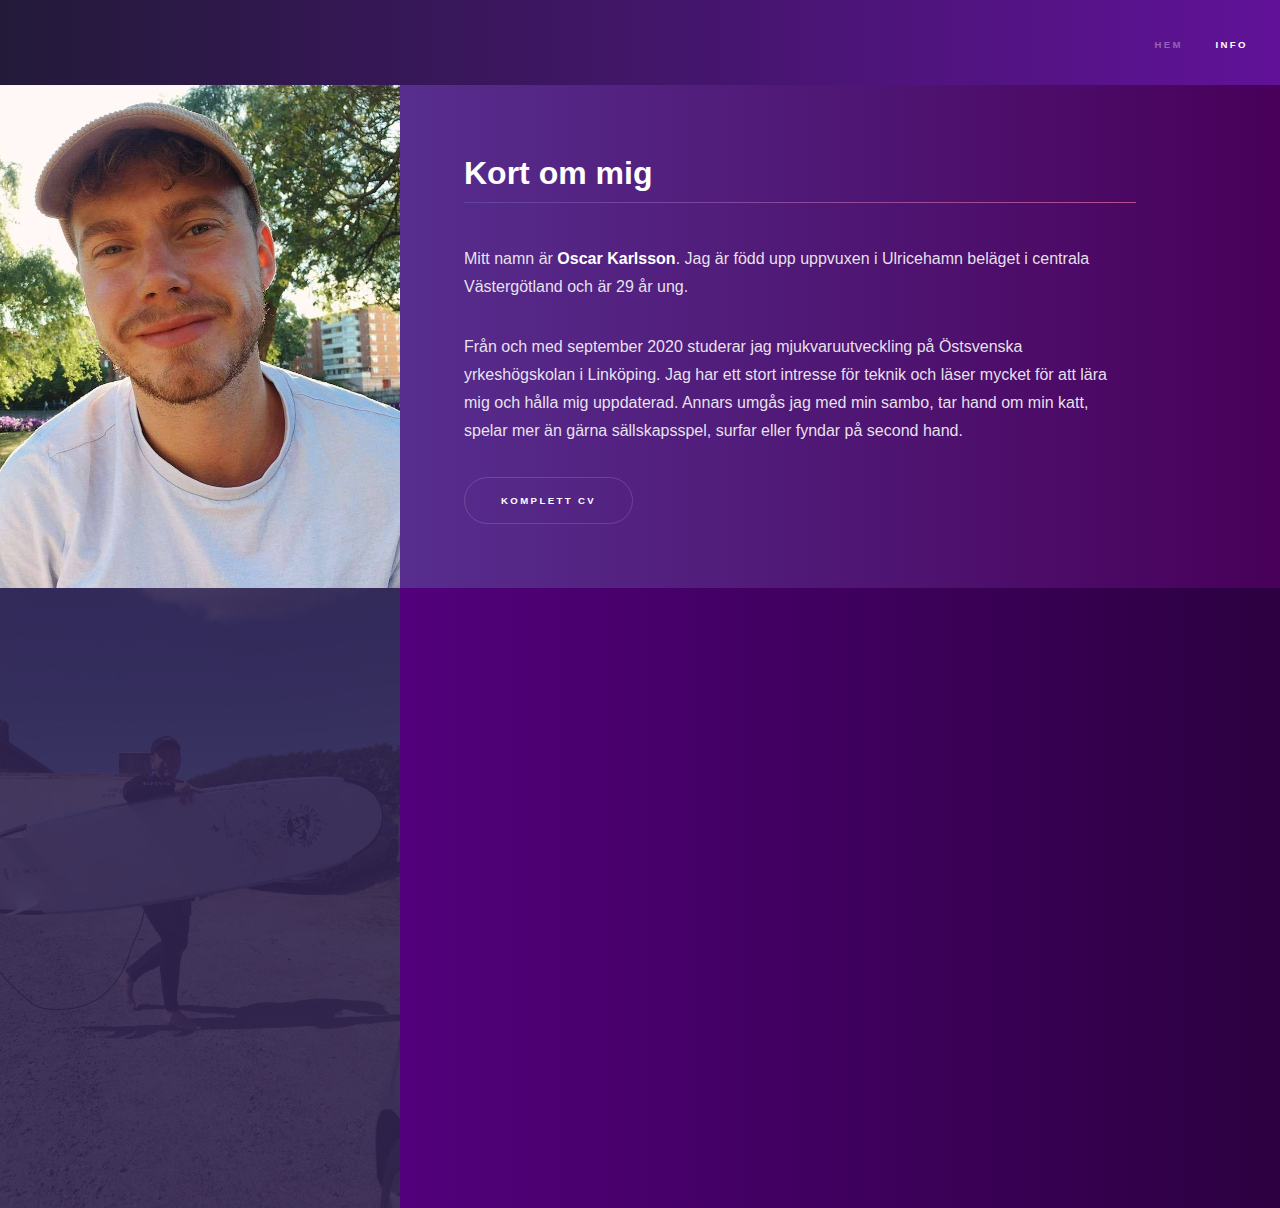
==== commit d4ddf219: "removed footer" ====
--- a/deepdive.html
+++ b/deepdive.html
@@ -38,7 +38,6 @@
 						läser mycket för att lära mig och hålla mig uppdaterad.
 						Annars umgås jag med min sambo, tar hand om min katt, spelar mer
 						än gärna sällskapsspel, surfar eller fyndar på second hand.</p>
-					<hr />
 					<ul class="actions">
 						<li><a href="images/CV.Oscar2.pdf" class="button fit">komplett CV</a></li>
 					</ul>
@@ -68,13 +67,14 @@
 		</section>
 	</section>
 	<!-- Footer -->
-	<footer id="footer" class="wrapper style1-alt">
+	<!--<footer id="footer" class="wrapper style1-alt">
 		<div class="inner">
 			<ul class="menu">
 
 			</ul>
 		</div>
 	</footer>
+-->
 
 	<!-- Scripts -->
 	<script src="assets/js/jquery.min.js"></script>
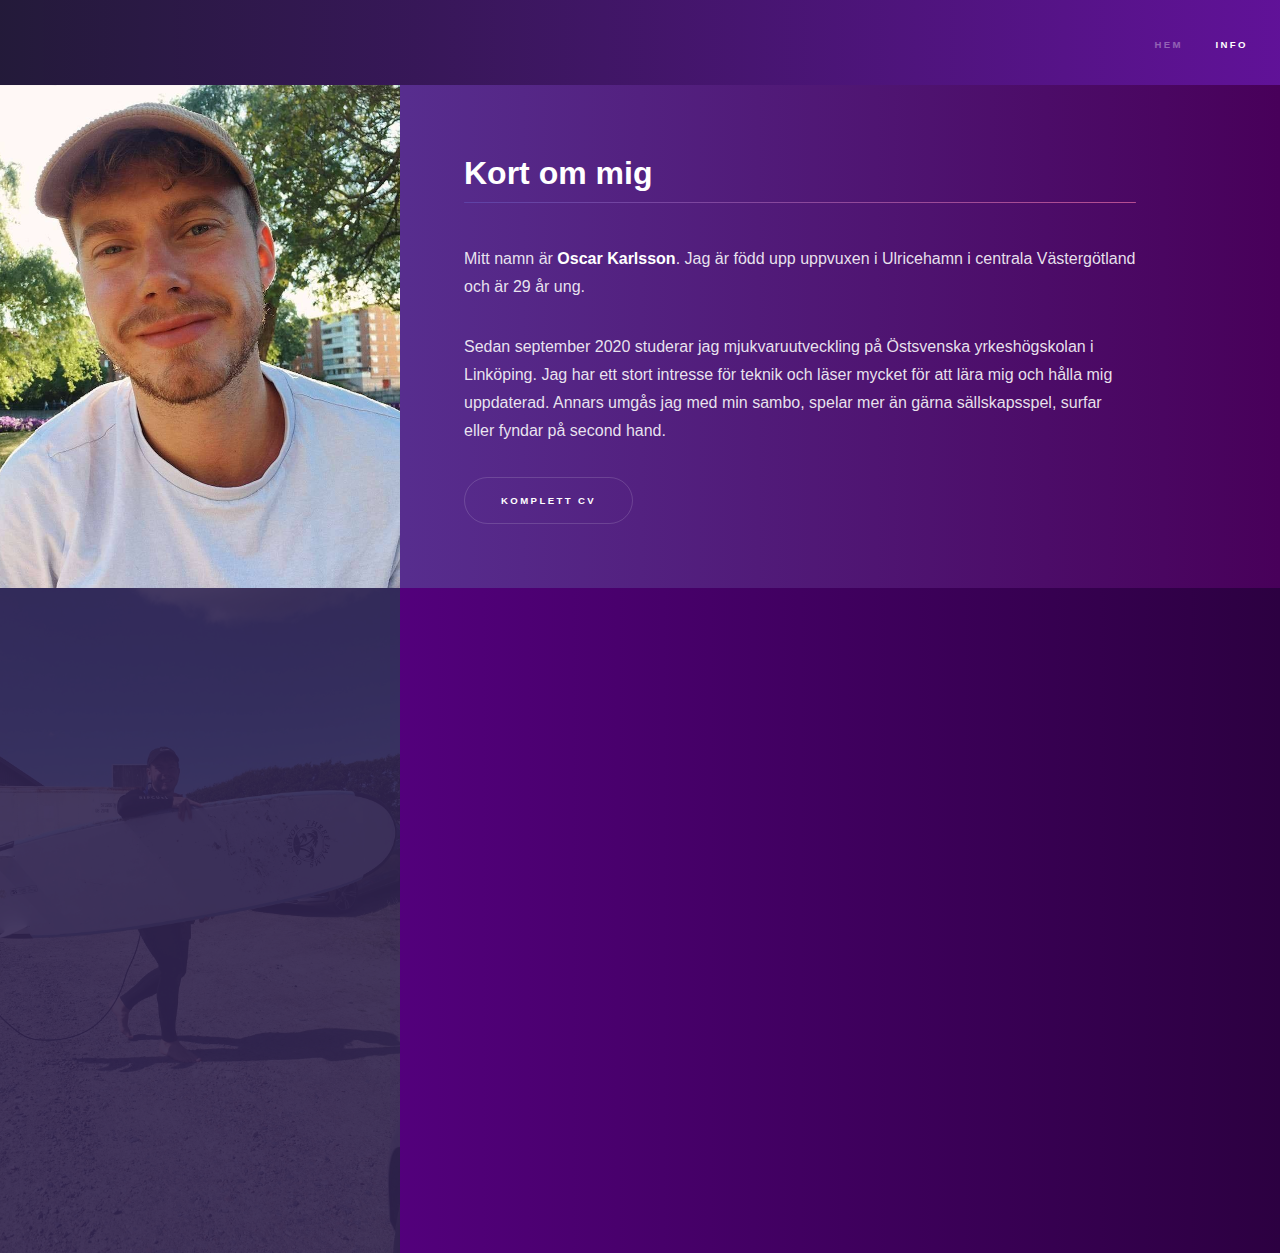
==== commit 85d1cdaf: "fixed cw" ====
--- a/deepdive.html
+++ b/deepdive.html
@@ -17,8 +17,8 @@
 	<header id="header">
 		<nav>
 			<ul>
-				<li><a href="index.html">Hem</a></li>
-				<li><a href="deepdive.html" class="active">Info</a></li>
+				<li><a href="https://oskarlsson.github.io/index">Hem</a></li>
+				<li><a href="https://oskarlsson.github.io/deepdive" class="active">Info</a></li>
 				<!--<li><a href="elements.html">Elements</a></li>-->
 			</ul>
 		</nav>
@@ -31,12 +31,11 @@
 				<div class="inner">
 					<h1 class="major">Kort om mig</h1>
 					<p>Mitt namn är <b>Oscar Karlsson</b>. Jag är född upp uppvuxen i Ulricehamn
-						beläget i centrala Västergötland och är 29 år ung. </p>
-					<p>Från och med
-						september 2020 studerar jag mjukvaruutveckling på Östsvenska
+						i centrala Västergötland och är 29 år ung. </p>
+					<p>Sedan september 2020 studerar jag mjukvaruutveckling på Östsvenska
 						yrkeshögskolan i Linköping. Jag har ett stort intresse för teknik och
 						läser mycket för att lära mig och hålla mig uppdaterad.
-						Annars umgås jag med min sambo, tar hand om min katt, spelar mer
+						Annars umgås jag med min sambo, spelar mer
 						än gärna sällskapsspel, surfar eller fyndar på second hand.</p>
 					<ul class="actions">
 						<li><a href="images/CV.Oscar2.pdf" class="button fit">komplett CV</a></li>
@@ -53,6 +52,7 @@
 					<h1 class="major">Tekniker jag kan / vill jobba med</h1>
 					<ul class="ul alt">
 						<li>.NET C#</li>
+						<li>Python</li>
 						<li>GIT</li>
 						<li>Jira</li>
 						<li>Scrum</li>
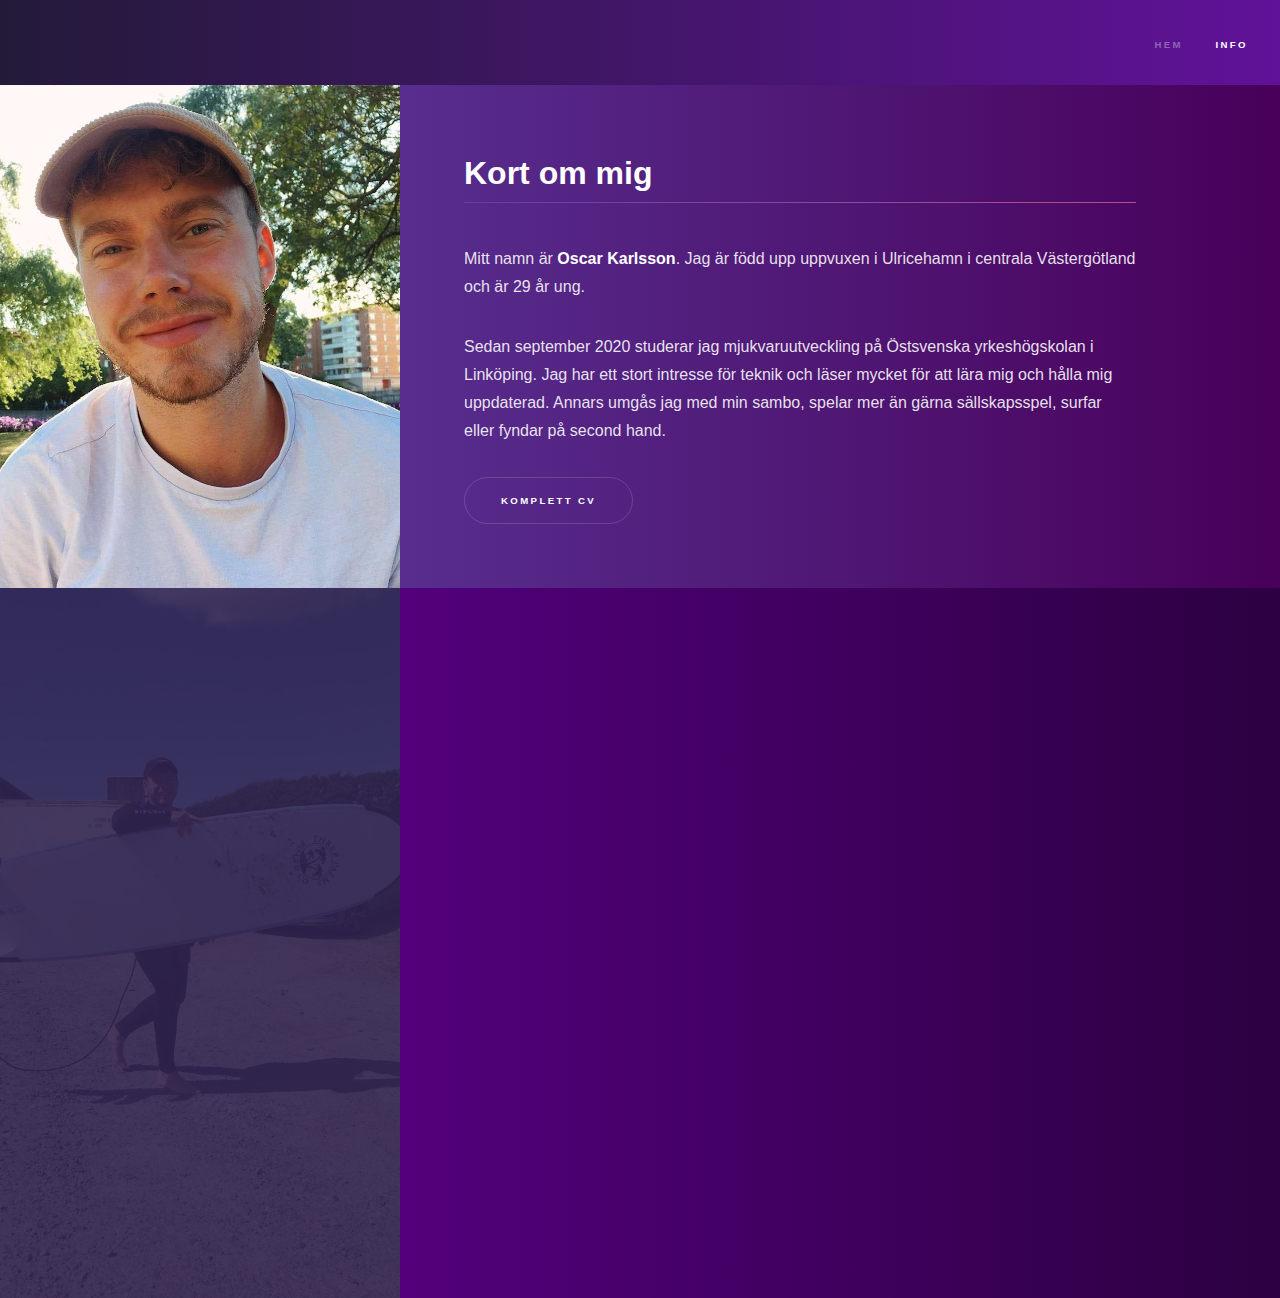
==== commit 40d663e4: "changed order of skills" ====
--- a/deepdive.html
+++ b/deepdive.html
@@ -1,5 +1,4 @@
 <!DOCTYPE HTML>
-
 <html>
 
 <head>
@@ -17,8 +16,8 @@
 	<header id="header">
 		<nav>
 			<ul>
-				<li><a href="https://oskarlsson.github.io/index">Hem</a></li>
-				<li><a href="https://oskarlsson.github.io/deepdive" class="active">Info</a></li>
+				<li><a title="Hem" href="index.html">Hem</a></li>
+				<li><a title="Djupdykning" href="deepdive.html" class="active">Info</a></li>
 				<!--<li><a href="elements.html">Elements</a></li>-->
 			</ul>
 		</nav>
@@ -26,7 +25,7 @@
 	<!-- Wrapper -->
 	<section id="one" class="wrapper style4 spotlights">
 		<section>
-			<a class="image"><img src="images/me.jpg" alt="" data-position="center center" /></a>
+			<a class="image"><img src="images/me.jpg" alt="Jag" data-position="center center" /></a>
 			<div class="content">
 				<div class="inner">
 					<h1 class="major">Kort om mig</h1>
@@ -46,21 +45,23 @@
 	</section>
 	<section id="one" class="wrapper style5 spotlights">
 		<section>
-			<a class="image"><img src="images/surfs.jpg" alt="" data-position="center center" /></a>
+			<a class="image"><img src="images/surfs.jpg" alt="Jag påväg till att shredda vågor"
+					data-position="center center" /></a>
 			<div class="content">
 				<div class="inner">
 					<h1 class="major">Tekniker jag kan / vill jobba med</h1>
 					<ul class="ul alt">
 						<li>.NET C#</li>
-						<li>Python</li>
-						<li>GIT</li>
-						<li>Jira</li>
-						<li>Scrum</li>
-						<li>Node.js</li>
+						<li>React</li>
+						<li>Javascript</li>
 						<li>HTML</li>
 						<li>CSS</li>
-						<li>Javascript</li>
+						<li>Python</li>
+						<li>Node.js</li>
 						<li>SQL</li>
+						<li>GIT</li>
+						<li>Scrum</li>
+						<li>Jira</li>
 					</ul>
 				</div>
 			</div>
@@ -75,7 +76,6 @@
 		</div>
 	</footer>
 -->
-
 	<!-- Scripts -->
 	<script src="assets/js/jquery.min.js"></script>
 	<script src="assets/js/jquery.scrollex.min.js"></script>
--- a/assets/css/main.css
+++ b/assets/css/main.css
@@ -151,7 +151,6 @@
 		-webkit-transition: color 0.2s ease, border-bottom-color 0.2s ease;
 		-ms-transition: color 0.2s ease, border-bottom-color 0.2s ease;
 		transition: color 0.2s ease, border-bottom-color 0.2s ease;
-		border-bottom: dotted 1px rgba(255, 255, 255, 0.35);
 		color: inherit;
 		text-decoration: none;
 	}
@@ -2568,6 +2567,19 @@
 		position: relative;
 	}
 
+	.brightness {
+		border: none;
+		opacity: 0.87;
+		transition: 0.3s;;
+		width: 30%;
+			
+	   
+	}
+	.brightness:hover {
+		width: 31%;
+		opacity: 1;
+	}
+
 		.image img {
 			border-radius: 0.25em;
 			display: block;
@@ -2612,6 +2624,7 @@
 			.image.main img {
 				width: 100%;
 			}
+			
 
 /* List */
 
